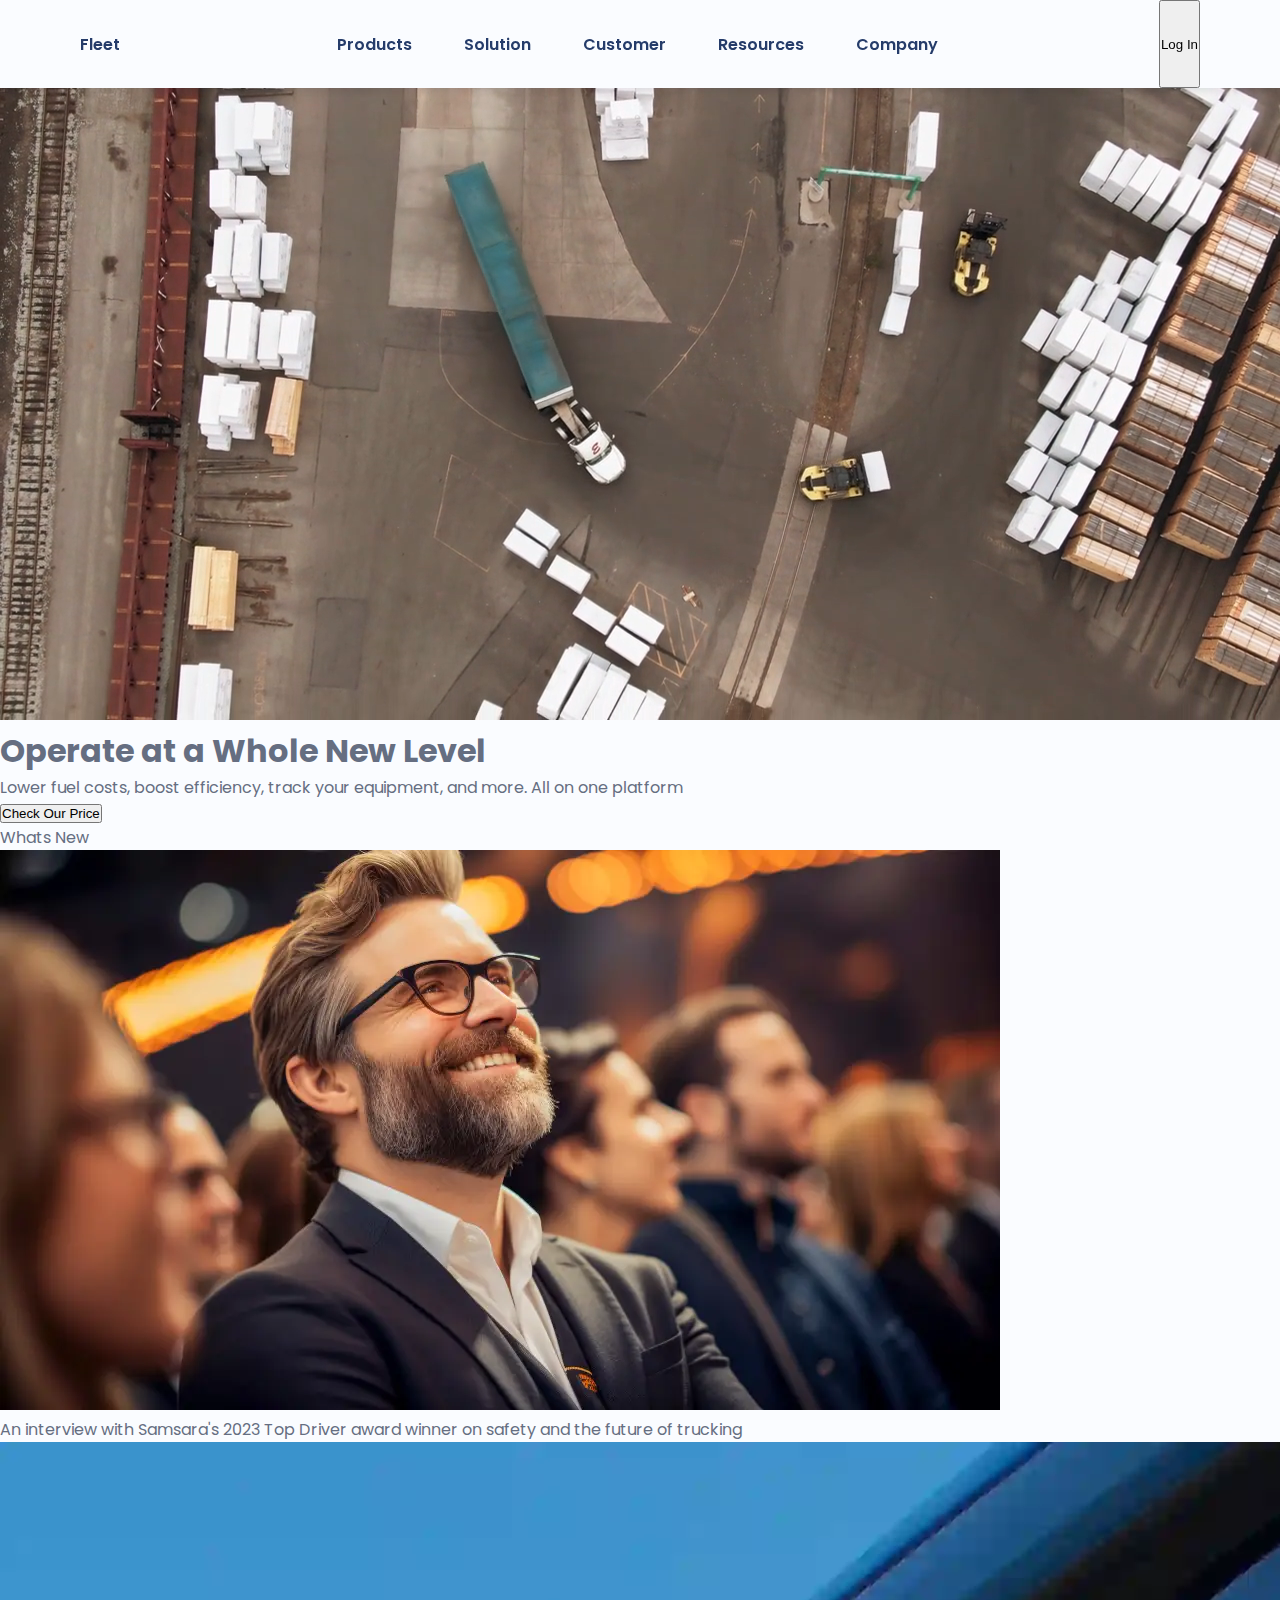
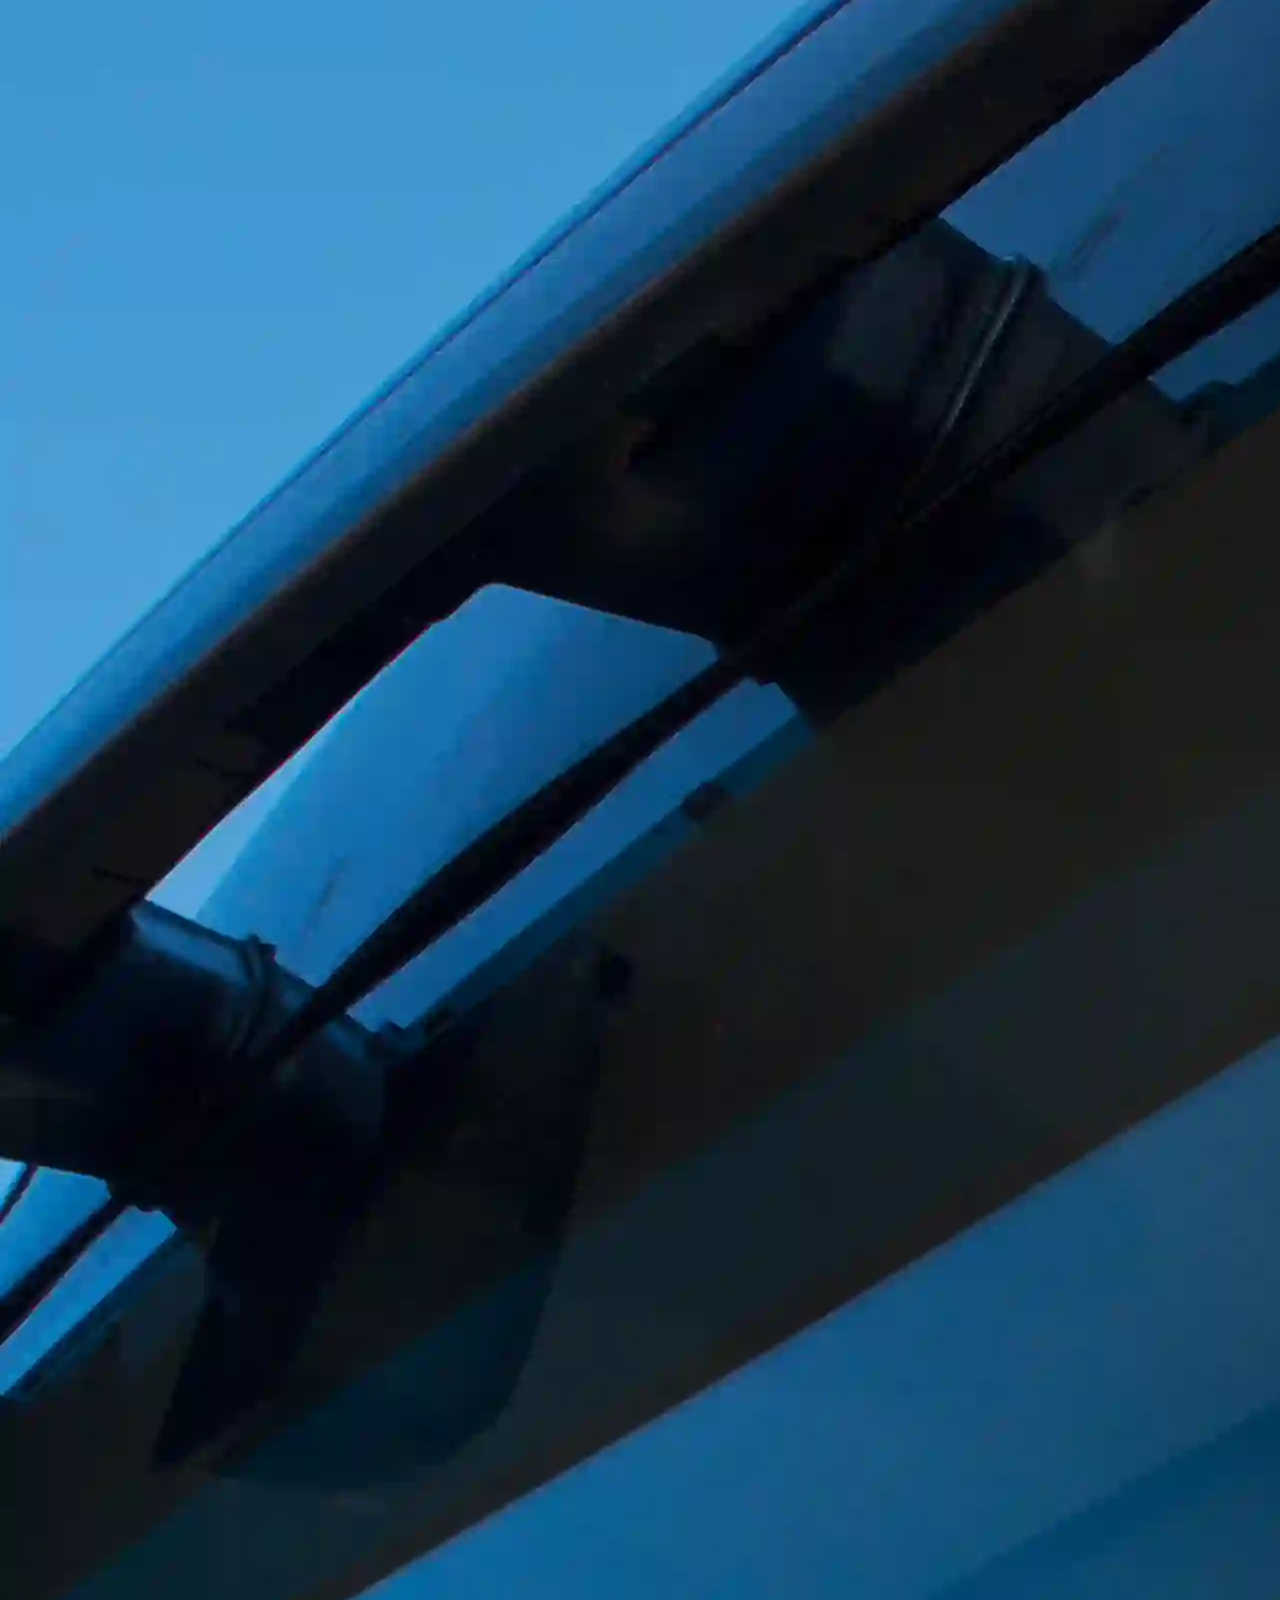
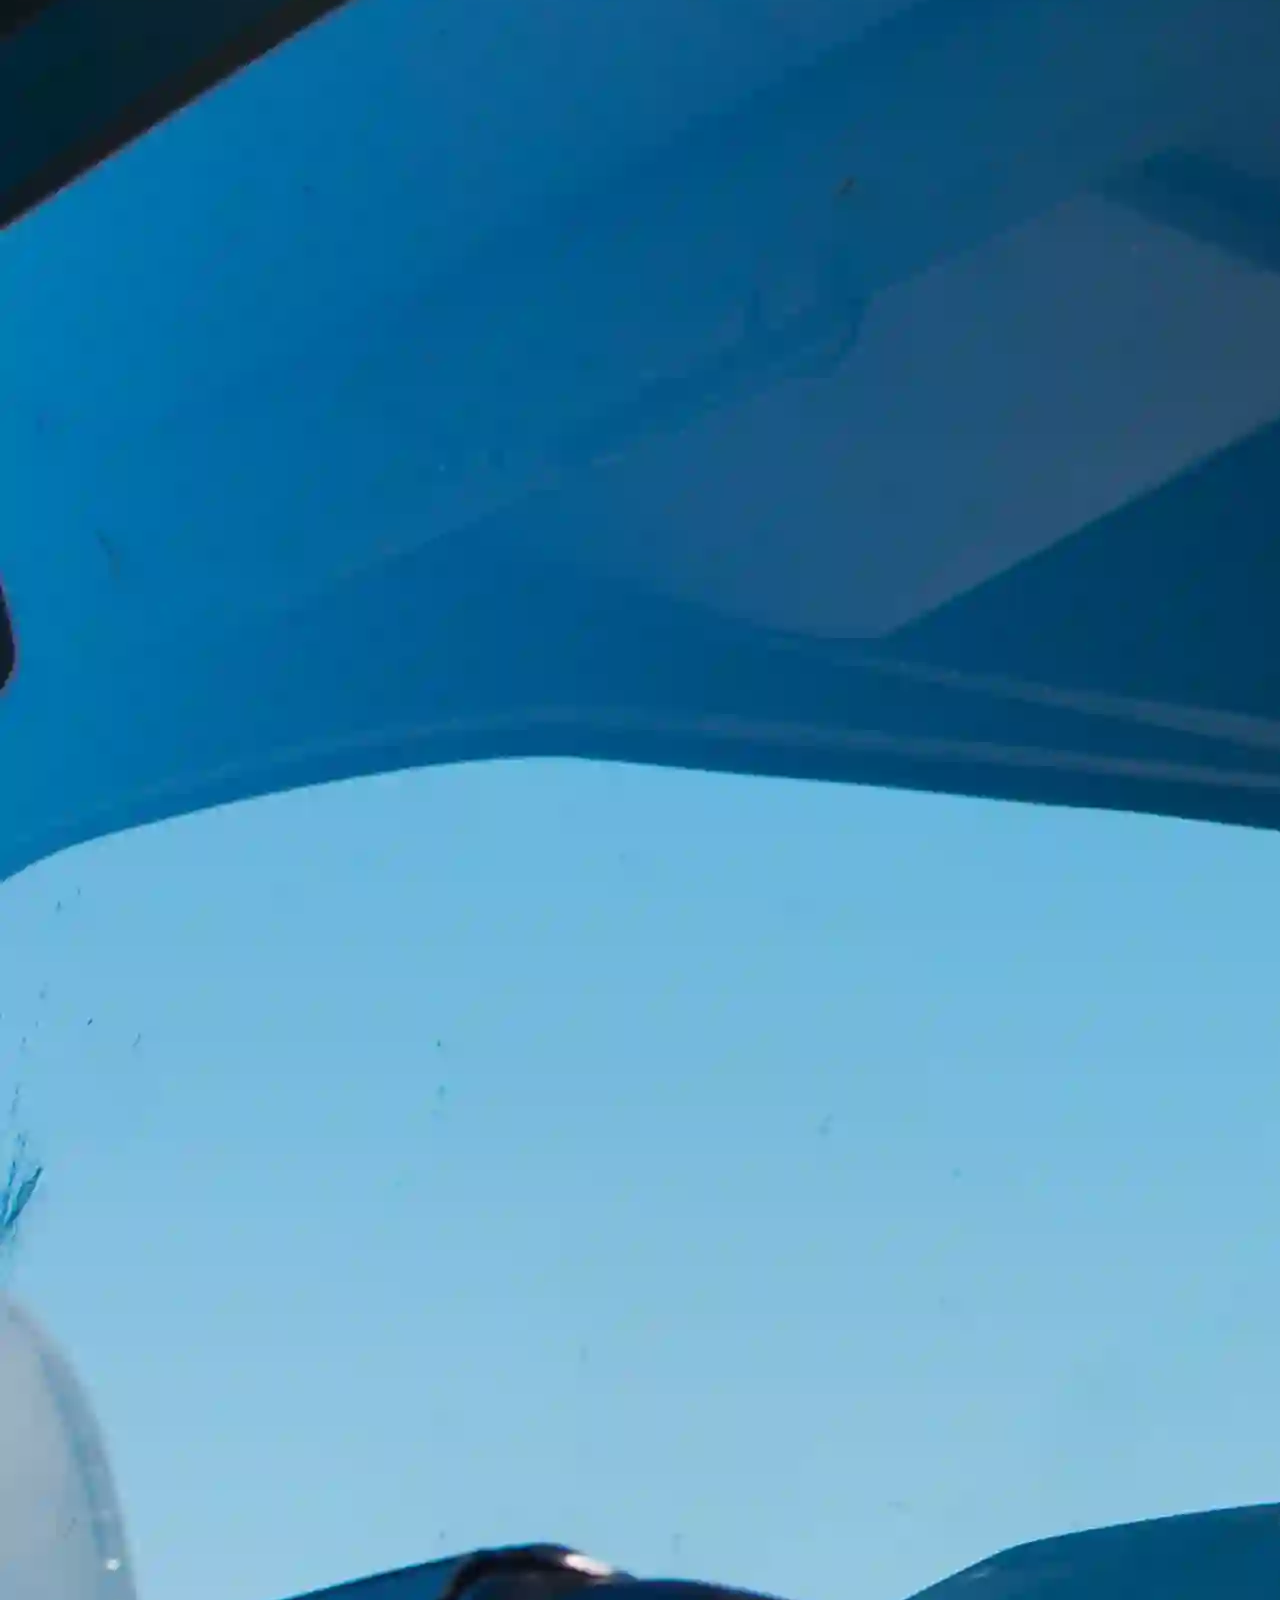
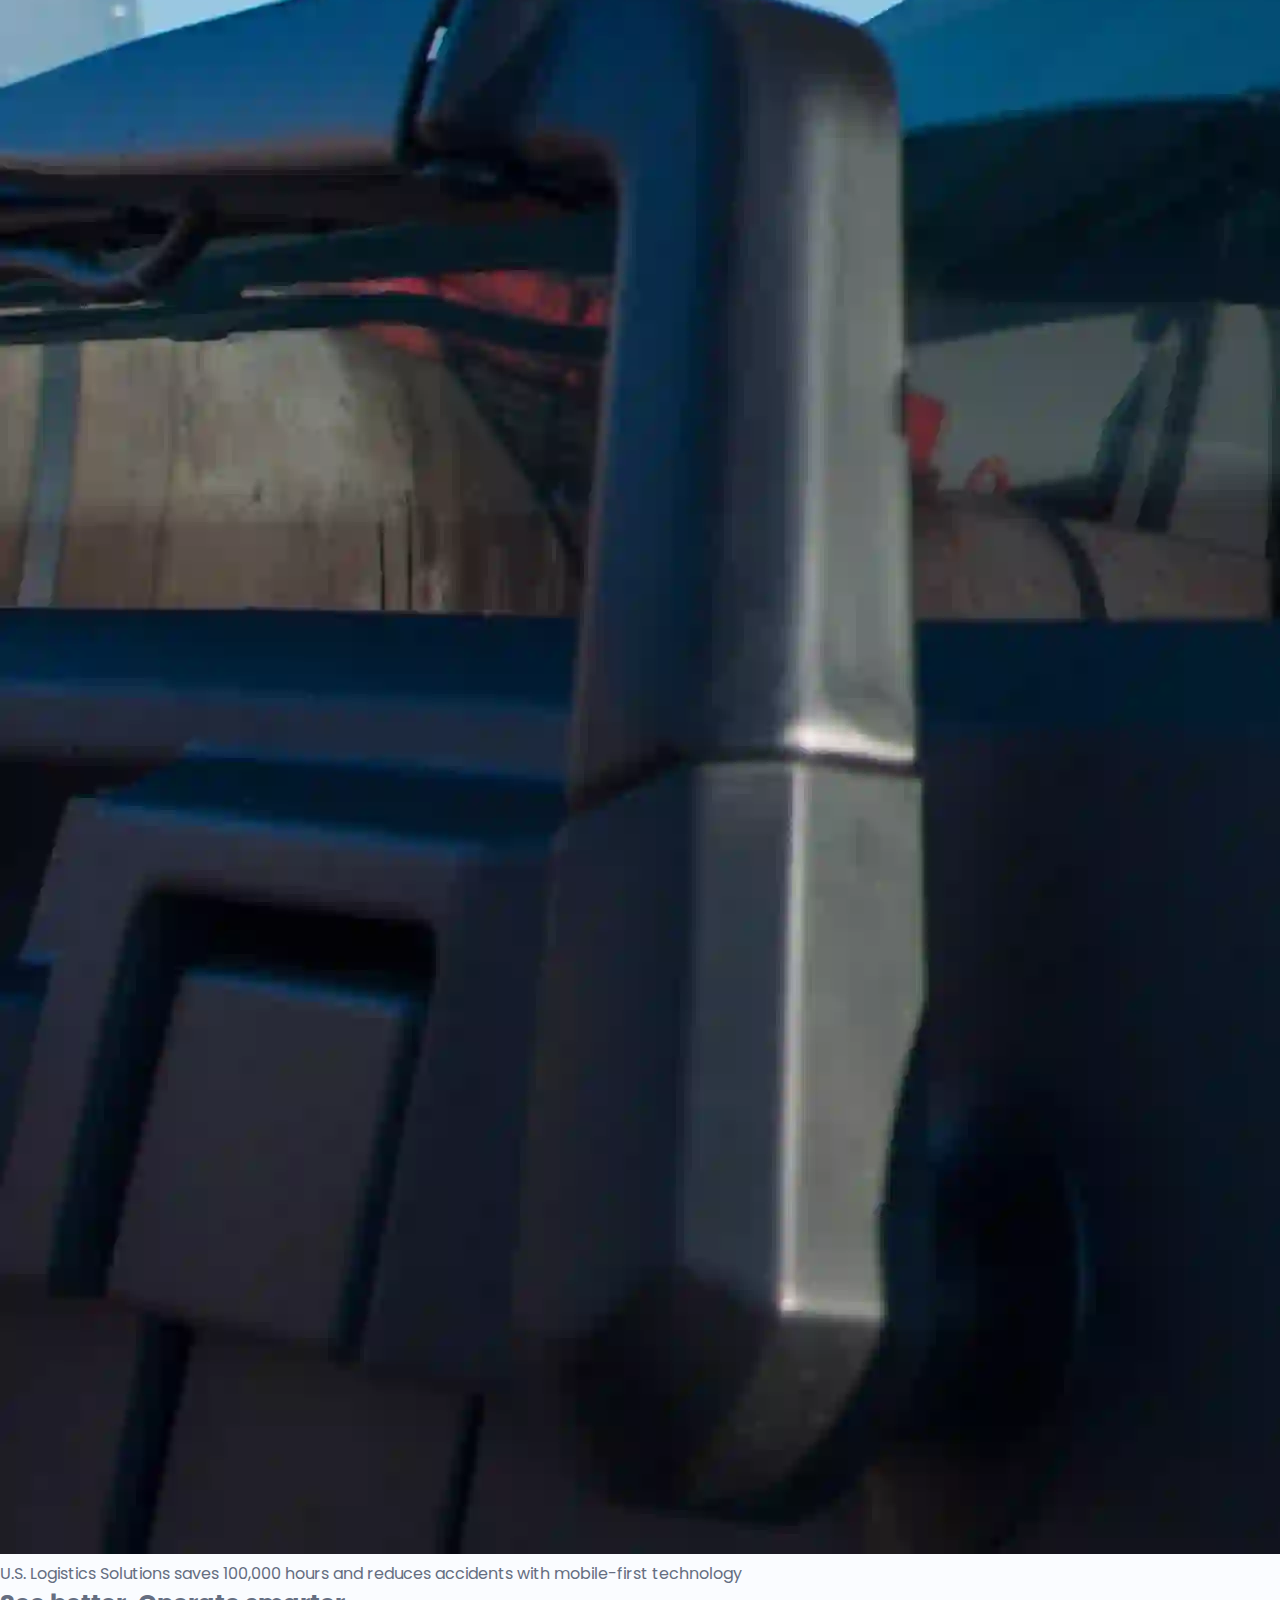
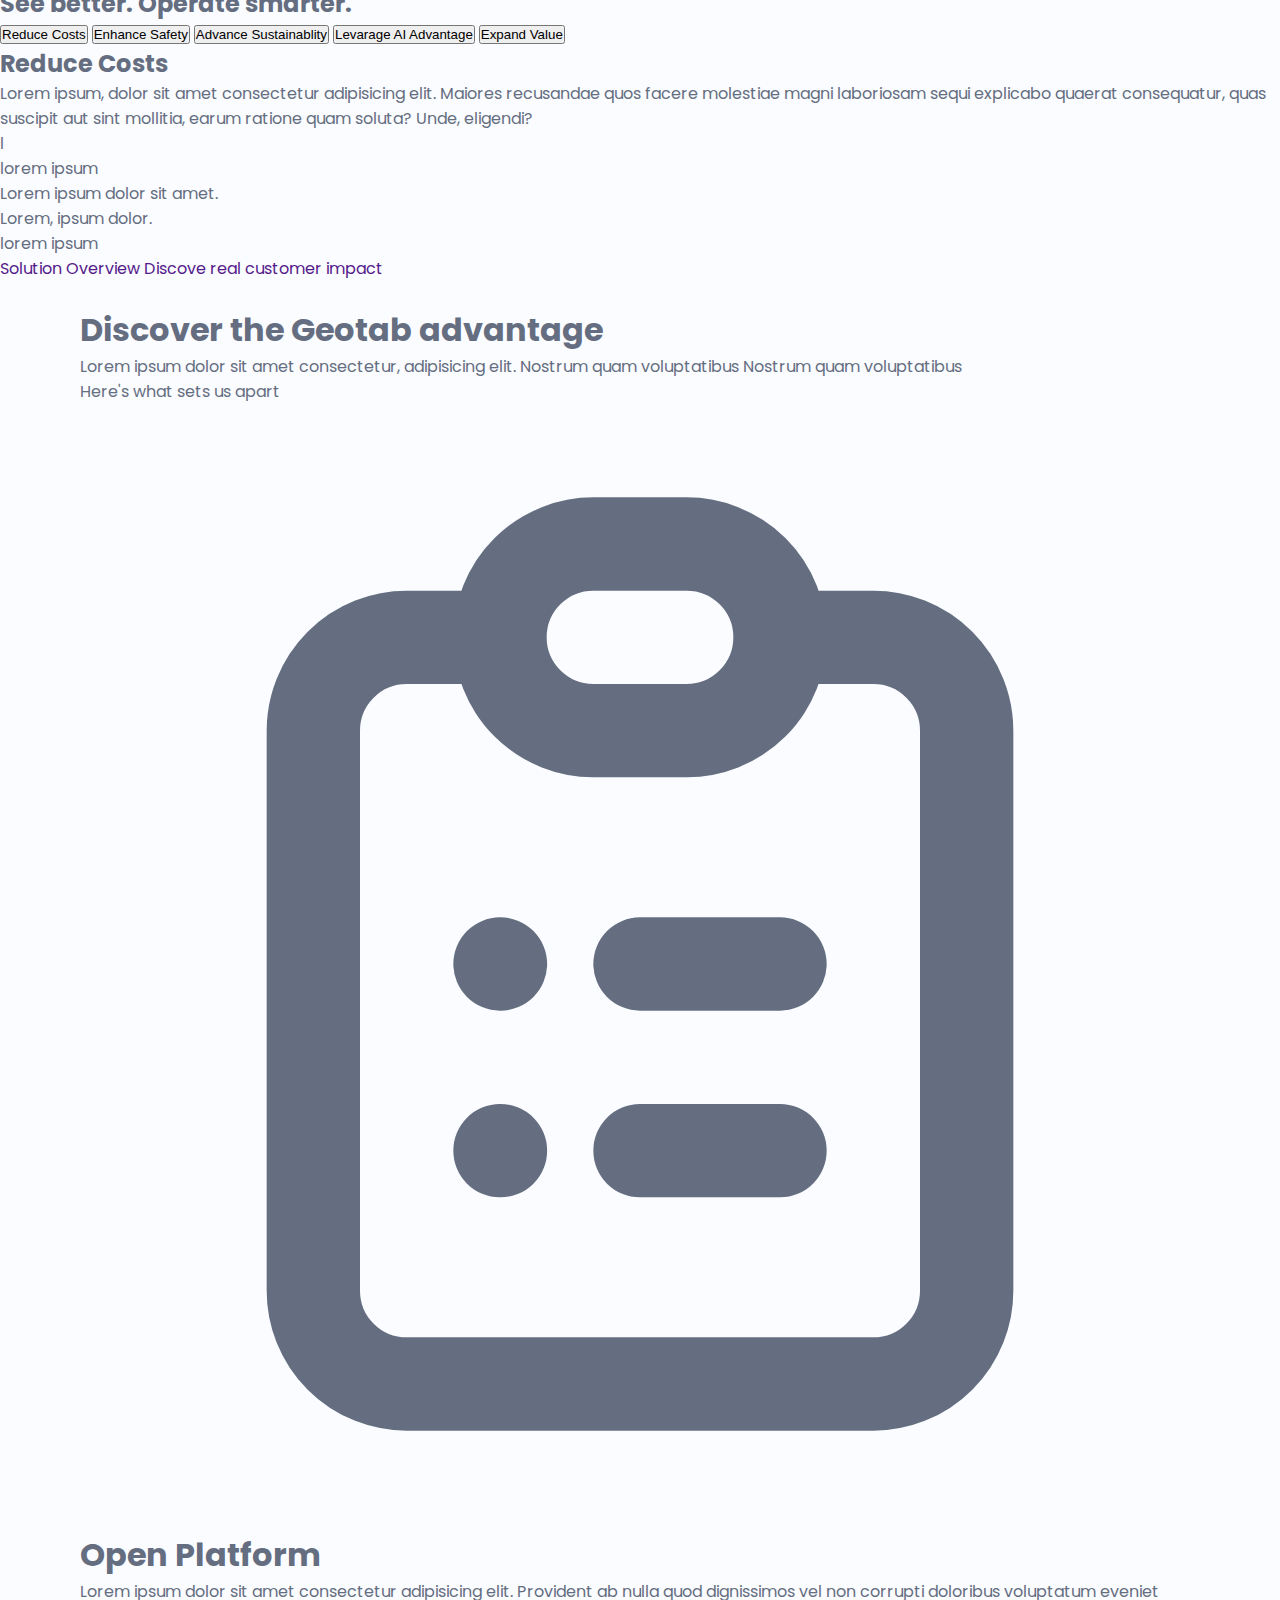
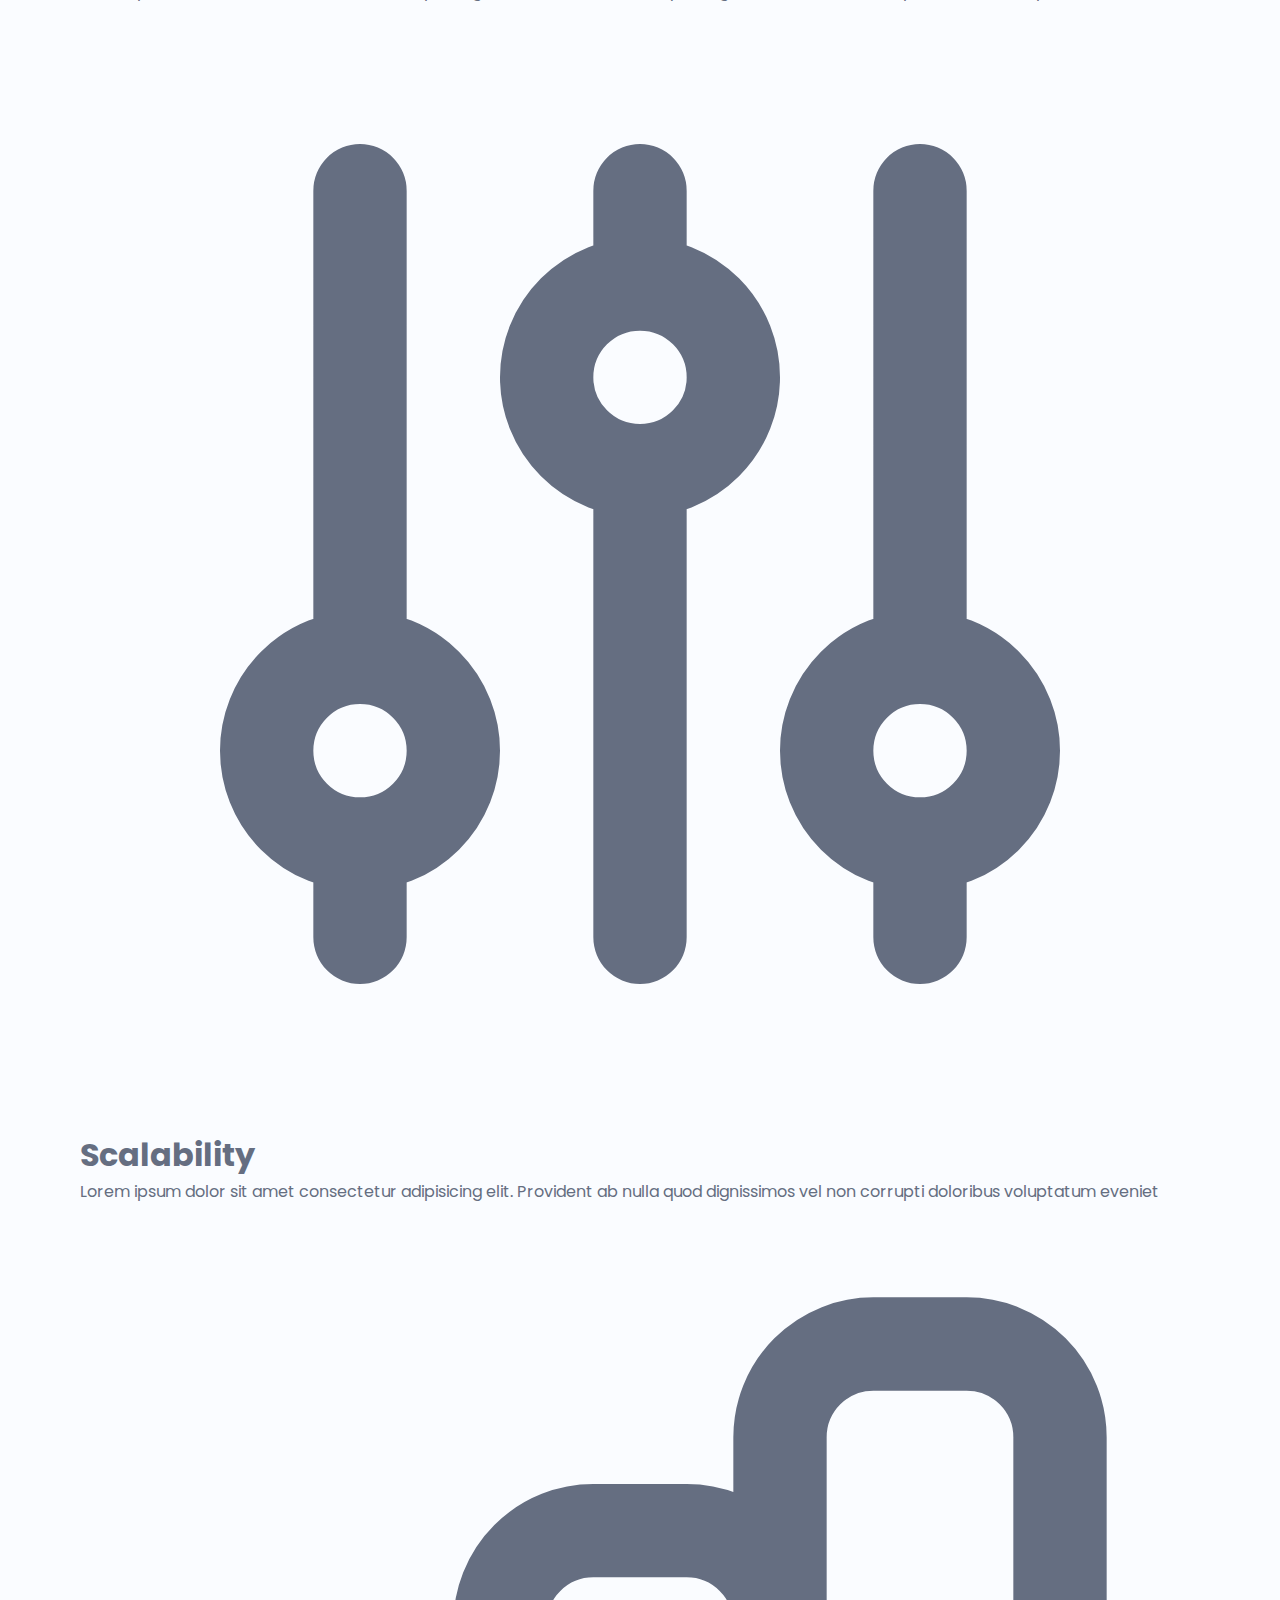
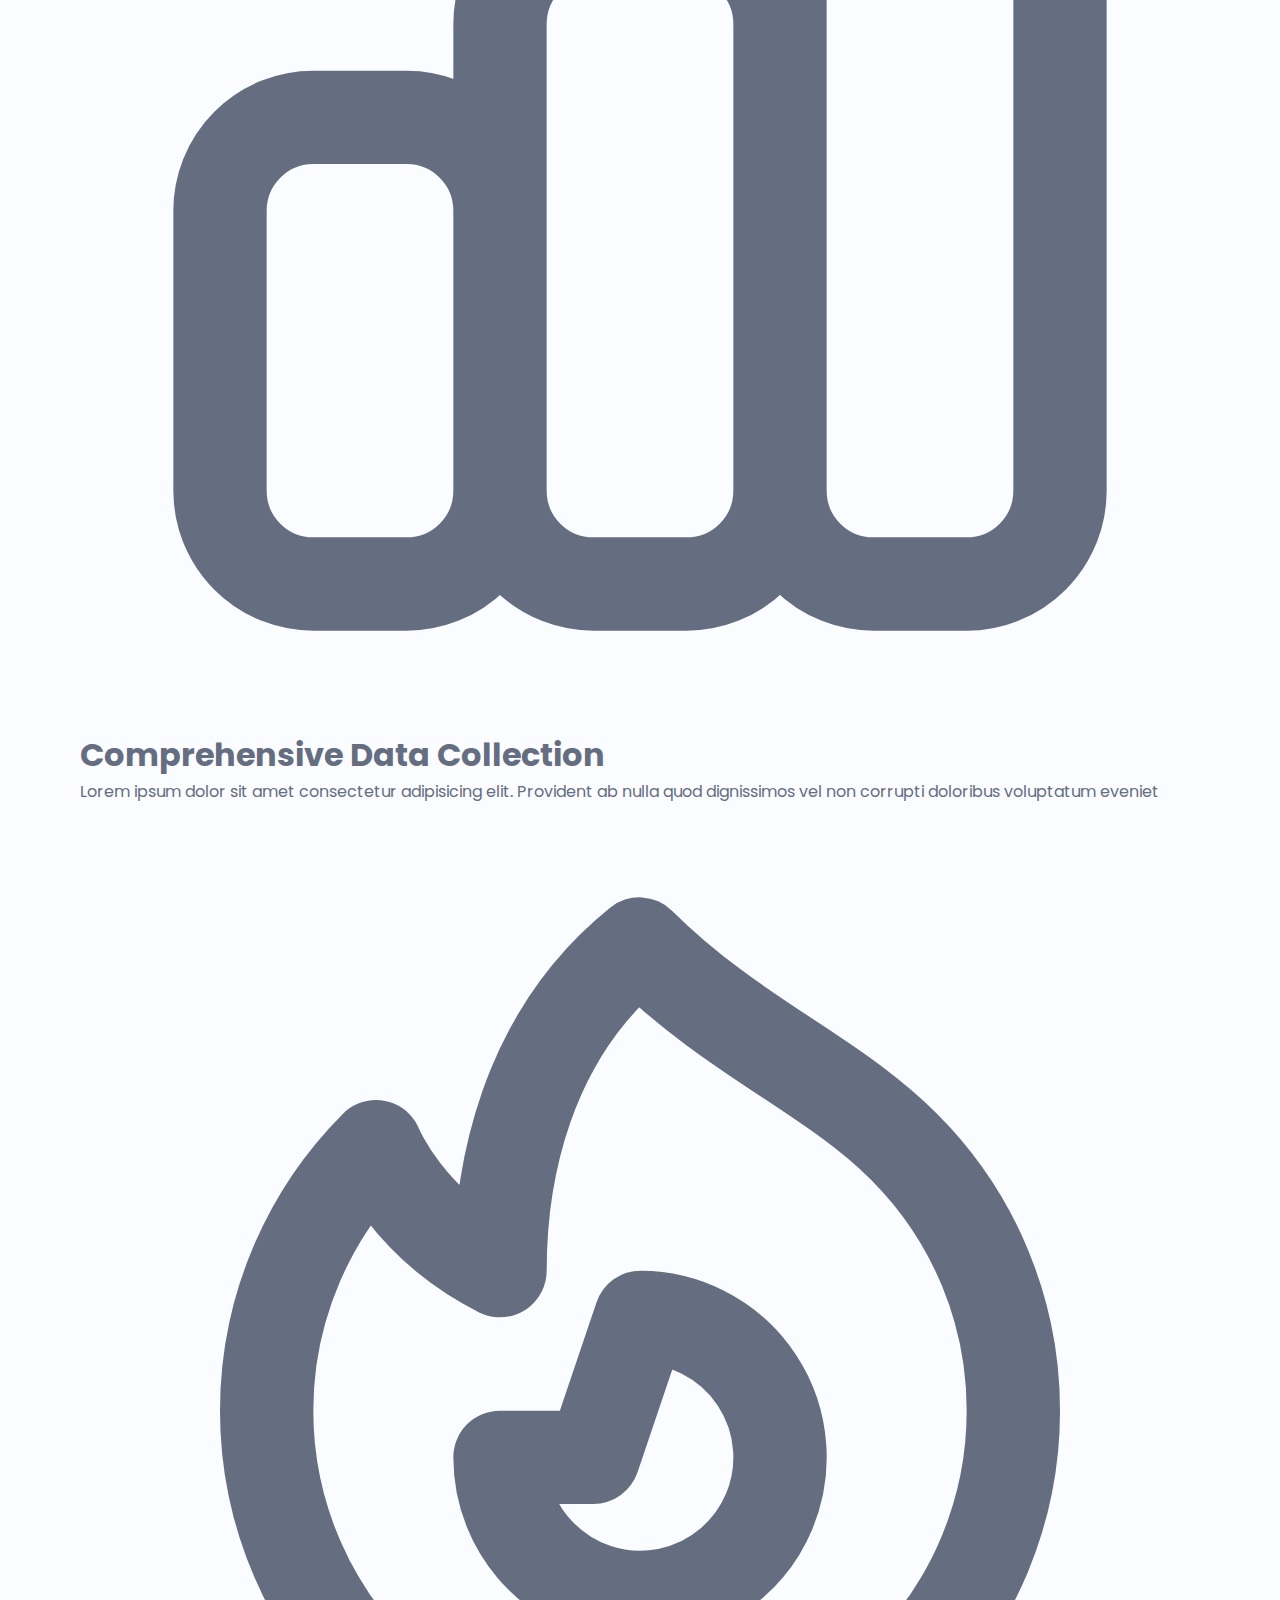
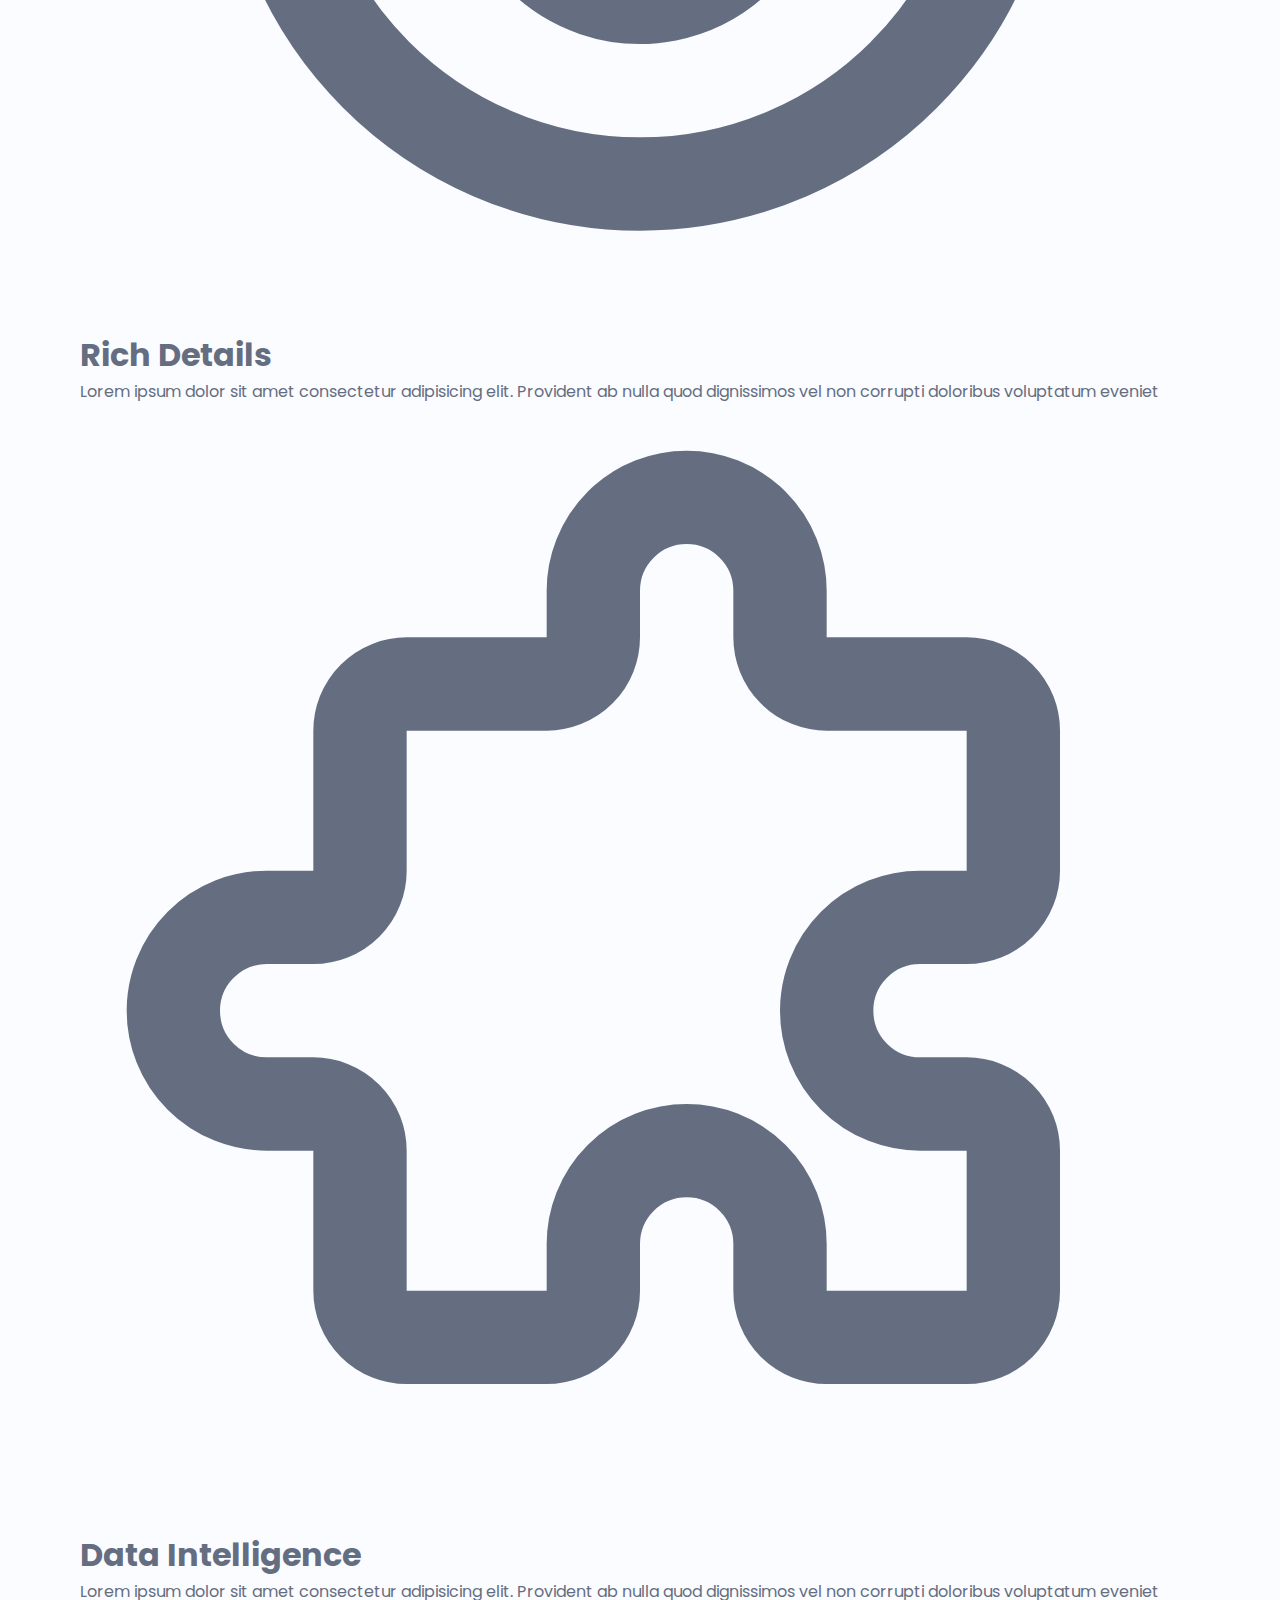
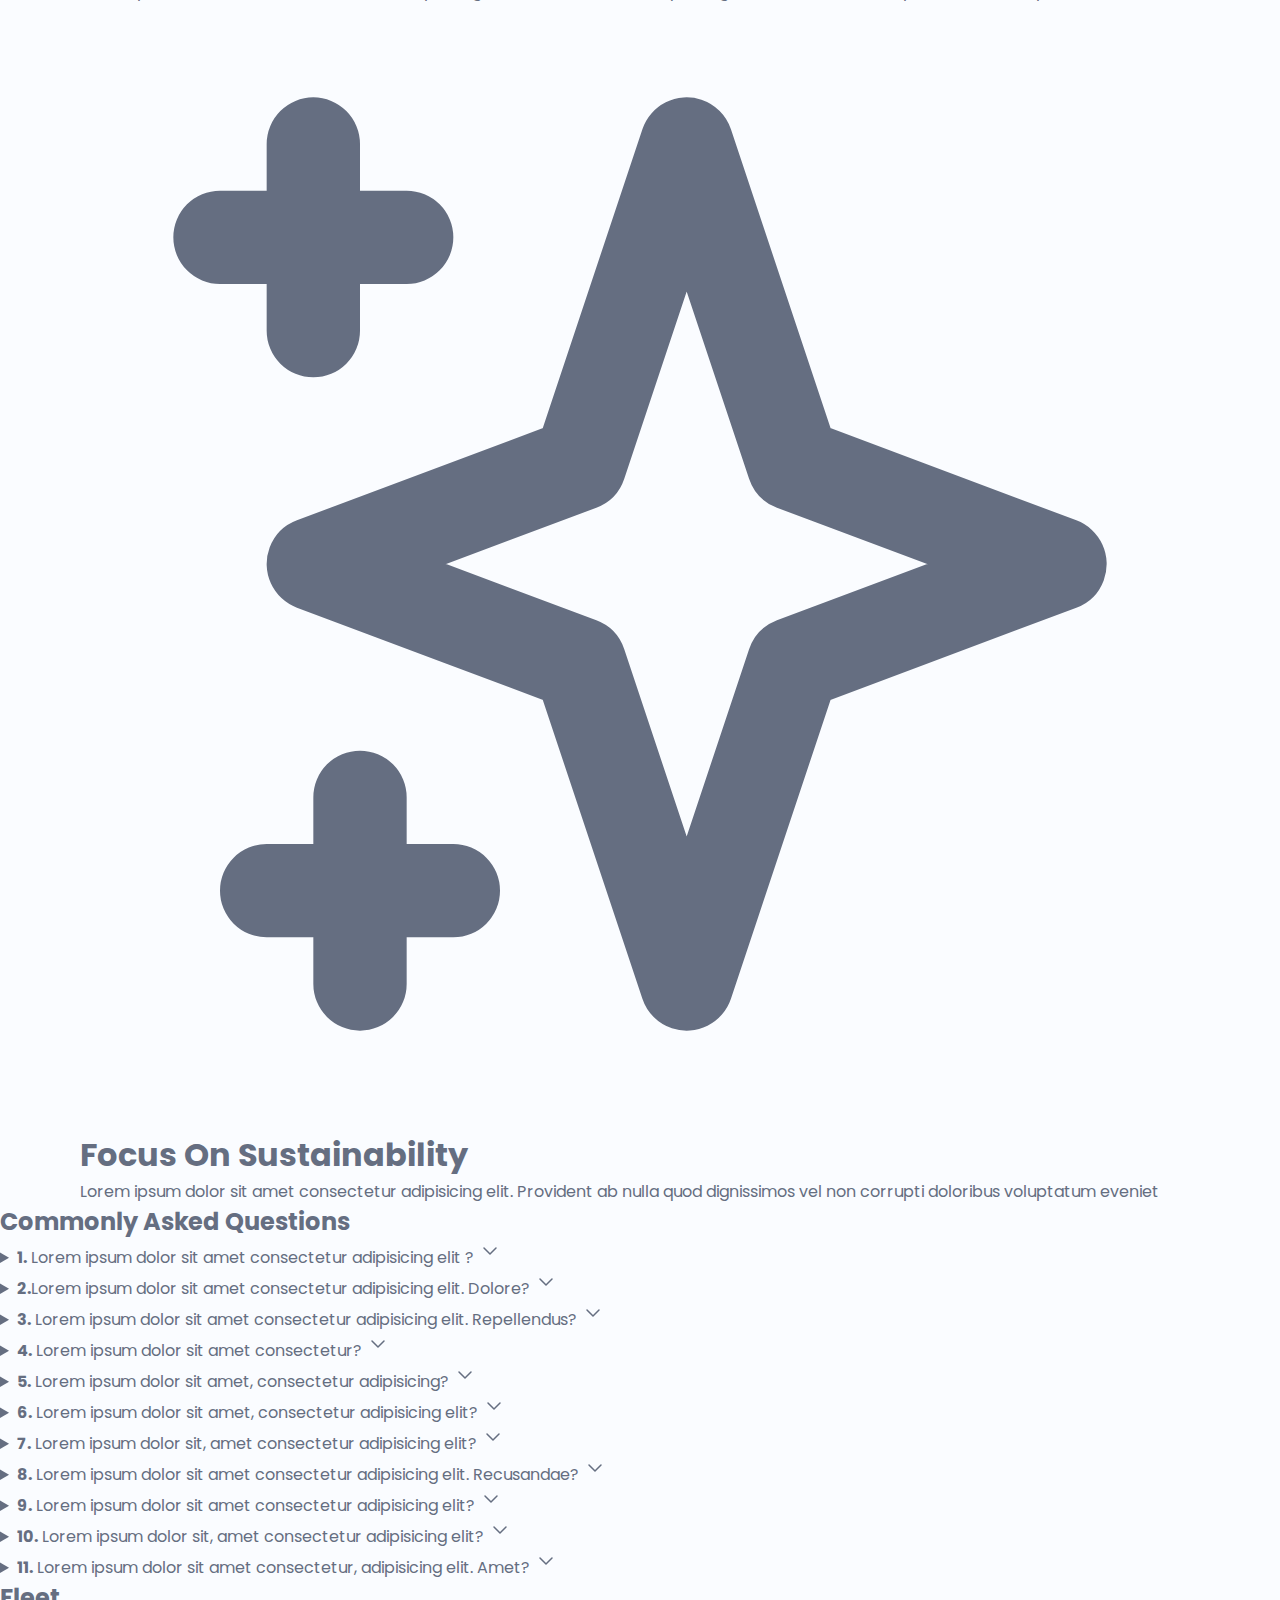
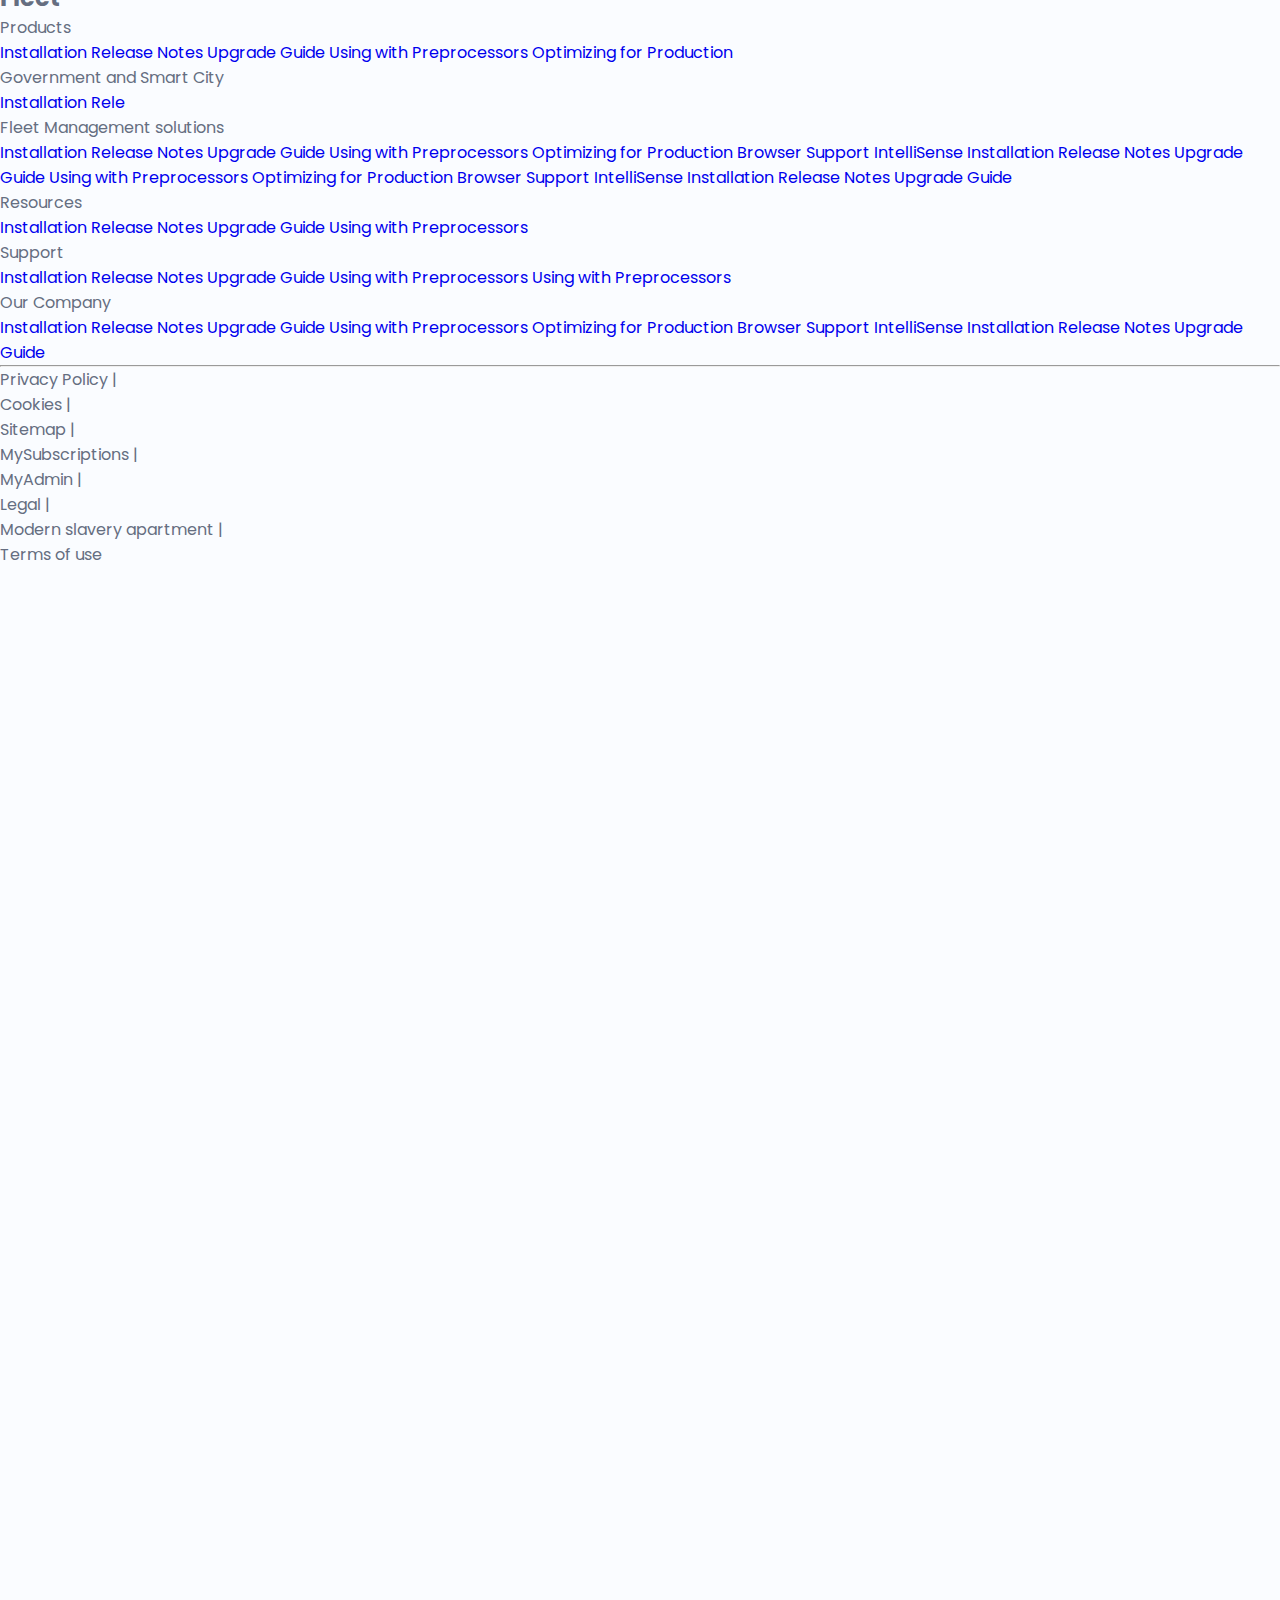
==== index.html @ d1e778f2 "aakarsh" ====
<!DOCTYPE html>
<html lang="en">

<head>
    <meta charset="UTF-8">
    <meta name="viewport" content="width=device-width, initial-scale=1.0">
    <link href="https://cdn.jsdelivr.net/npm/remixicon@2.5.0/fonts/remixicon.css" rel="stylesheet">
    <link rel="stylesheet" href="assets/css/styles.css">
    <title>Navbar</title>
    <script src="https://cdn.tailwindcss.com"></script>
    <link rel="stylesheet" href="https://cdnjs.cloudflare.com/ajax/libs/font-awesome/6.5.1/css/all.min.css"
        integrity="sha512-DTOQO9RWCH3ppGqcWaEA1BIZOC6xxalwEsw9c2QQeAIftl+Vegovlnee1c9QX4TctnWMn13TZye+giMm8e2LwA=="
        crossorigin="anonymous" referrerpolicy="no-referrer" />
</head>

<body>
    <!--=============== HEADER ===============-->
    <header class="header">
        <nav class="nav container">
            <div class="nav__data">
                <a href="#" class="nav__logo text-3xl">
                    Fleet
                </a>

                <div class="nav__toggle right-[30px] md:right-0" id="nav-toggle">
                    <i class="ri-menu-line nav__toggle-menu"></i>
                    <i class="ri-close-line nav__toggle-close"></i>
                </div>
            </div>

            <!--=============== NAV MENU ===============-->
            <div class="nav__menu" id="nav-menu">
                <ul class="nav__list">
                    <li class="dropdown__item">
                        <div class="nav__link dropdown__button">
                            Products <i class="ri-arrow-down-s-line dropdown__arrow"></i>
                        </div>

                        <div class="dropdown__container">
                            <div class="dropdown__content">
                                <div class="dropdown__group">
                                    <span class="dropdown__title text-gray-500 text-lg">Products</span>

                                    <ul class="dropdown__list">
                                        <li class="flex-col">
                                            <a href="#" class="dropdown__link text-xl"><i
                                                    class="fa-solid fa-layer-group mr-2"></i>Platform Overview</a>
                                            <p class="w-3/4 text-sm">The connected Operatio cloud</p>
                                        </li>

                                        <li class="flex-col">
                                            <a href="#" class="dropdown__link text-xl"><i
                                                    class="fa-solid fa-video mr-2"></i>Video Based Safety</a>
                                            <p class=" text-sm">Al cameras, driver coaching,</p>
                                            <p class=" text-sm"> safety reports, in-cab alerts</p>
                                        </li>
                                        <li class="flex-col">
                                            <a href="#" class="dropdown__link text-xl"><i
                                                    class="fa-solid fa-truck mr-2"></i>Vehicle Telematics</a>
                                            <p class="w-3/4 text-sm">Real-time GPS, routing, </p>
                                            <p class=" text-sm"> fuel , maintenance, electrification</p>
                                        </li>
                                    </ul>
                                </div>

                                <div class="dropdown__group">

                                    <span
                                        class="hidden lg:block dropdown__title text-gray-300 text-lg text-white">.</span>

                                    <ul class="dropdown__list">
                                        <li class="flex-col">
                                            <a href="#" class="dropdown__link text-xl"><i
                                                    class="fa-solid fa-mobile-screen-button mr-2"></i>App and Driver
                                                Workflow</a>
                                            <p class="w-3/4 text-sm"> Messaging, dispatch, documents, ELD</p>
                                        </li>
                                        <li class="flex-col">
                                            <a href="#" class="dropdown__link text-xl"><i
                                                    class="fa-solid fa-computer mr-2"></i>Equipment Monitoring</a>
                                            <p class=" text-sm">Location tracking, utilization,
                                                continuous</p>
                                            <p class=" text-sm"> diagnostics</p>
                                        </li>
                                        <li class="flex-col">
                                            <a href="#" class="dropdown__link text-xl"><i
                                                    class="fa-regular fa-eye mr-2"></i>Site Visibility</a>
                                            <p class="text-sm">Remote visibility, proactive alerting, </p>
                                            <p class="text-sm">on-the-go
                                                access</p>
                                        </li>
                                    </ul>
                                </div>

                                <div class="hidden lg:block h-full w-[1px] bg-slate-200 my-5"></div>

                                <div class="dropdown__group">

                                    <span class="dropdown__title text-gray-500 text-lg">INTEGRATIONS</span>

                                    <ul class="dropdown__list">
                                        <li class="flex-col">
                                            <a href="#" class="dropdown__link text-xl"><i
                                                    class="fa-solid fa-code mr-2"></i>Developer API</a>
                                            <p>Install turnkey integrations</p>
                                        </li>
                                        <li class="flex-col">
                                            <a href="#" class="dropdown__link text-xl"><i
                                                    class="fa-solid fa-tablet-screen-button mr-2"></i>App Market
                                                Space</a>
                                            <p>Unlock embedded telematics data</p>
                                        </li>
                                        <li class="flex-col">
                                            <a href="#" class="dropdown__link text-xl"><i
                                                    class="fa-solid fa-gears mr-2"></i>OEM Integration</a>
                                            <p>Unlock embedded telematics data</p>
                                        </li>
                                        <li class="flex-col">
                                            <a href="#" class="dropdown__link text-xl"><i
                                                    class="fa-solid fa-medal mr-2"></i>Expert Marketplace</a>
                                            <p>Find certified Samsara experts</p>
                                        </li>
                                    </ul>
                                </div>
                                <a class="mb-4 text-sky-600" href="">Explore more Product</a>
                            </div>

                        </div>
                    </li>

                    <!--=============== DROPDOWN 1 ===============-->
                    <li class="dropdown__item">
                        <div class="nav__link dropdown__button">
                            Solution <i class="ri-arrow-down-s-line dropdown__arrow"></i>
                        </div>

                        <div class="dropdown__container">
                            <div class="dropdown__content">
                                <div class="dropdown__group">
                                    <span class="dropdown__title text-gray-500 text-lg">By Business Needs</span>

                                    <ul class="dropdown__list">
                                        <li class="flex-col">
                                            <a href="#" class="dropdown__link text-xl"><i
                                                    class="fa-solid fa-magnifying-glass-dollar mr-2"></i>Efficiency</a>
                                            <p class=" text-sm">Reduce costs across your business</p>
                                        </li>

                                        <li class="flex-col">
                                            <a href="#" class="dropdown__link text-xl"><i
                                                    class="fa-solid fa-shield mr-2"></i>Safety</a>
                                            <p class=" text-sm">Ensure safety wherever you operate</p>
                                        </li>
                                        <li class="flex-col">
                                            <a href="#" class="dropdown__link text-xl"><i
                                                    class="fa-solid fa-seedling mr-2"></i>Sustainability</a>
                                            <p class=" text-sm">Prepare for transition to renewables</p>
                                        </li>
                                    </ul>
                                </div>

                                <div class="dropdown__group">

                                    <span
                                        class="hidden lg:block dropdown__title text-gray-300 text-lg text-white">.</span>

                                    <ul class="dropdown__list">
                                        <li class="flex-col">
                                            <a href="#" class="dropdown__link text-xl"><i
                                                    class="fa-solid fa-clipboard-list mr-2"></i>Compliance</a>
                                            <p class=" text-sm">Automate regulatory compliance</p>
                                        </li>
                                        <li class="flex-col">
                                            <a href="#" class="dropdown__link text-xl"><i
                                                    class="fa-solid fa-triangle-exclamation mr-2"></i>Security</a>
                                            <p class=" text-sm">Identify and eliminate risks</p>
                                        </li>
                                        <li class="flex-col">
                                            <a href="#" class="dropdown__link text-xl"><i
                                                    class="fa-regular fa-face-grin-stars mr-2"></i>Customer
                                                Experience</a>
                                            <p class=" text-sm">Build customer loyalty and retention</p>
                                        </li>
                                    </ul>
                                </div>

                                <div class="hidden lg:block h-full w-[1px] bg-slate-200 my-5"></div>

                                <div class="dropdown__group">

                                    <span class="dropdown__title text-gray-500 text-lg">BY INDUSTRY</span>

                                    <ul class="dropdown__list">
                                        <li>
                                            <a href="#" class="dropdown__link text-xl"><i
                                                    class="fa-solid fa-truck-front mr-2"></i>Transportation &
                                                Logistics</a>
                                        </li>
                                        <li>
                                            <a href="#" class="dropdown__link text-xl"><i
                                                    class="fa-solid fa-utensils mr-2"></i>Food & Beverage</a>
                                        </li>
                                        <li>
                                            <a href="#" class="dropdown__link text-xl"><i
                                                    class="fa-solid fa-truck-ramp-box mr-2"></i>Field Services</a>
                                        </li>
                                        <li>
                                            <a href="#" class="dropdown__link text-xl"><i
                                                    class="fa-solid fa-person-digging mr-2"></i>Construction</a>
                                        </li>
                                        <li>
                                            <a href="#" class="dropdown__link text-xl"><i
                                                    class="fa-regular fa-flag mr-2"></i>Government</a>
                                        </li>
                                        <li>
                                            <a href="#" class="dropdown__link text-xl"><i
                                                    class="fa-solid fa-bus mr-2"></i>K-12 Schools</a>
                                        </li>
                                        <li>
                                            <a href="#" class="dropdown__link text-xl"><i
                                                    class="fa-solid fa-user-graduate mr-2"></i>Higher Education</a>
                                        </li>
                                        <li>
                                            <a href="#" class="dropdown__link text-xl"><i
                                                    class="fa-solid fa-train-tram mr-2"></i>Passenger Transit</a>
                                        </li>
                                        <li>
                                            <a href="#" class="dropdown__link text-xl"><i
                                                    class="fa-solid fa-bolt mr-2"></i>Utilities</a>
                                        </li>
                                    </ul>
                                </div>
                            </div>

                        </div>
                    </li>

                    <!--=============== DROPDOWN 2 ===============-->
                    <li class="dropdown__item">
                        <div class="nav__link dropdown__button">
                            Customer <i class="ri-arrow-down-s-line dropdown__arrow"></i>
                        </div>

                        <div class="dropdown__container ">
                            <div class="dropdown__content">
                                <div class="dropdown__group">
                                    <span class="dropdown__title text-gray-500 text-lg">Customer Success</span>

                                    <ul class="dropdown__list">
                                        <li>
                                            <a href="#" class="dropdown__link text-xl">Overview</a>
                                        </li>
                                        <li>
                                            <a href="#" class="dropdown__link text-xl">Customer Stories</a>
                                        </li>
                                        <li>
                                            <a href="#" class="dropdown__link text-xl">Customer & Training</a>
                                        </li>
                                    </ul>
                                </div>

                                <div class="dropdown__group">
                                    <span class="dropdown__title text-gray-500 text-lg">Customer Support</span>

                                    <ul class="dropdown__list">
                                        <li>
                                            <a href="#" class="dropdown__link text-xl">Help Center</a>
                                        </li>
                                        <li>
                                            <a href="#" class="dropdown__link text-xl">Developer Portal</a>
                                        </li>
                                        <li>
                                            <a href="#" class="dropdown__link text-xl">Customer Tips</a>
                                        </li>
                                    </ul>
                                </div>

                                <div class="dropdown__group w-[15rem]">

                                    <span class="dropdown__title">Case Study highlights</span>

                                    <div>
                                        <img class="w-60 h-36" src="./assets/images/navcus1.webp" alt="">
                                        <p class="mt-1 font-semibold">DHL</p>
                                        <p class="text-sm mb-3">Lorem, ipsum dolor sit amet consectetur adipisicing
                                            elit. Perspiciatis, temporibus.lorem10</p>
                                        <a class="text-xs text-sky-600" href="">Read more<i
                                                class="fa-solid fa-arrow-right ml-2"></i></a>
                                    </div>
                                </div>
                                <div class="dropdown__group w-[15rem]">

                                    <span class="dropdown__title">Case Study highlights</span>

                                    <div>
                                        <img class="w-60 h-36" src="./assets/images/navcus2.webp" alt="">
                                        <p class="mt-1 font-semibold">Nutrien Solution</p>
                                        <p class="text-sm mb-3">Lorem, ipsum dolor sit amet consectetur adipisicing
                                            elit. Perspiciatis, temporibus.lorem10</p>
                                        <a class="text-xs text-sky-600" href="">Read more<i
                                                class="fa-solid fa-arrow-right ml-2"></i></a>
                                    </div>
                                </div>
                            </div>
                        </div>
                    </li>

                    <li class="dropdown__item">
                        <div class="nav__link dropdown__button">
                            Resources <i class="ri-arrow-down-s-line dropdown__arrow"></i>
                        </div>

                        <div class="dropdown__container ">
                            <div class="dropdown__content">
                                <div class="dropdown__group">
                                    <span class="dropdown__title text-gray-500 text-lg">Resources</span>

                                    <ul class="dropdown__list">
                                        <li>
                                            <a href="#" class="dropdown__link text-xl">Blog</a>
                                        </li>
                                        <li>
                                            <a href="#" class="dropdown__link text-xl">Webinar</a>
                                        </li>
                                        <li>
                                            <a href="#" class="dropdown__link text-xl">Video Library</a>
                                        </li>
                                        <li>
                                            <a href="#" class="dropdown__link text-xl">Product Tour</a>
                                        </li>
                                        <li>
                                            <a href="#" class="dropdown__link text-xl">Fleet Safety Guide</a>
                                        </li>
                                        <li>
                                            <a href="#" class="dropdown__link text-xl">Business</a>
                                        </li>
                                        <li>
                                            <a href="#" class="dropdown__link text-xl">Guide</a>
                                        </li>
                                    </ul>
                                </div>

                                <div class="dropdown__group w-[16rem]">

                                    <span class="dropdown__title">Report</span>

                                    <div>
                                        <img class="w-60 h-36" src="./assets/images/navre1.webp" alt="">
                                        <p class="mt-1 font-semibold">State of Connected Operation</p>
                                        <p class="text-sm mb-3">Lorem, ipsum dolor sit amet consectetur adipisicing
                                            elit. Perspiciatis, temporibus.lorem10</p>
                                        <a class="text-xs text-sky-600" href="">Read more<i
                                                class="fa-solid fa-arrow-right ml-2"></i></a>
                                    </div>
                                </div>

                                <div class="dropdown__group w-[15rem]">

                                    <span class="dropdown__title">Optimization</span>

                                    <div>
                                        <img class="w-60 h-36" src="./assets/images/navre2.webp" alt="">
                                        <p class="mt-1 font-semibold">Make More Possible</p>
                                        <p class="text-sm mb-3">Lorem, ipsum dolor sit amet consectetur adipisicing
                                            elit. Perspiciatis, temporibus.lorem10</p>
                                        <a class="text-xs text-sky-600" href="">Read more<i
                                                class="fa-solid fa-arrow-right ml-2"></i></a>
                                    </div>
                                </div>
                                <div class="dropdown__group w-[15rem]">

                                    <span class="dropdown__title">Innovation</span>

                                    <div>
                                        <img class="w-60 h-36" src="./assets/images/navre3.webp" alt="">
                                        <p class="mt-1 font-semibold">Build Your Ev Fleet</p>
                                        <p class="text-sm mb-3">Lorem, ipsum dolor sit amet consectetur adipisicing
                                            elit. Perspiciatis, temporibus.lorem10</p>
                                        <a class="text-xs text-sky-600" href="">Read more<i
                                                class="fa-solid fa-arrow-right ml-2"></i></a>
                                    </div>
                                </div>
                            </div>
                        </div>
                    </li>

                    <!--=============== DROPDOWN 3 ===============-->
                    <li class="dropdown__item">
                        <div class="nav__link dropdown__button">
                            Company <i class="ri-arrow-down-s-line dropdown__arrow"></i>
                        </div>

                        <div class="dropdown__container ">
                            <div class="dropdown__content">
                                <div class="dropdown__group">
                                    <span class="dropdown__title text-gray-500 text-lg">Resources</span>

                                    <ul class="dropdown__list">
                                        <li>
                                            <a href="#" class="dropdown__link text-xl">Blog</a>
                                        </li>
                                        <li>
                                            <a href="#" class="dropdown__link text-xl">Webinar</a>
                                        </li>
                                        <li>
                                            <a href="#" class="dropdown__link text-xl">Video Library</a>
                                        </li>
                                        <li>
                                            <a href="#" class="dropdown__link text-xl">Product Tour</a>
                                        </li>
                                        <li>
                                            <a href="#" class="dropdown__link text-xl">Fleet Safety Guide</a>
                                        </li>
                                        <li>
                                            <a href="#" class="dropdown__link text-xl">Business</a>
                                        </li>
                                        <li>
                                            <a href="#" class="dropdown__link text-xl">Guide</a>
                                        </li>
                                    </ul>
                                </div>

                                <div class="dropdown__group w-[15rem]">
                                    <span class="dropdown__title">Report</span>
                                    <div>
                                        <img class="w-60 h-36" src="./assets/images/navcom1.webp" alt="">
                                        <p class="mt-1 font-semibold mb-3">Apply For 2024 Connected operation Award</p>
                                        <a class="text-xs text-sky-600" href="">Read more<i
                                                class="fa-solid fa-arrow-right ml-2"></i></a>
                                    </div>
                                </div>

                                <div class="dropdown__group w-[15rem]">

                                    <span class="dropdown__title">Optimization</span>

                                    <div>
                                        <img class="w-60 h-36" src="./assets/images/navre1.webp" alt="">
                                        <p class="mt-1 font-semibold mb-3">State Of Connected Operation</p>
                                        <a class="text-xs text-sky-600" href="">Read more<i
                                                class="fa-solid fa-arrow-right ml-2"></i></a>
                                    </div>
                                </div>
                                <div class="dropdown__group w-[15rem]">

                                    <span class="dropdown__title">Innovation</span>

                                    <div>
                                        <img class="w-60 h-36" src="./assets/images/navcom2.webp" alt="">
                                        <p class="mt-1 font-semibold mb-3">2023 Lorem ipsum dolor sit.lorem porem</p>
                                        <a class="text-xs text-sky-600" href="">Read more<i
                                                class="fa-solid fa-arrow-right ml-2"></i></a>
                                    </div>
                                </div>
                            </div>
                        </div>
                    </li>
                </ul>
            </div>
            <button class="bg-sky-700 my-6 text-white rounded-md px-4 hidden lg:block">Log In</button>
        </nav>
    </header>


    <!---------- banner starts from here ----------->
    <div class=" relative overflow-hidden min-w-full lg:h-[65vh] bg-cover">
        <video class="lg:min-w-full lg:min-h-full brightness-50" src="./assets/video/fleetbanner.mp4" loop muted autoplay>
        </video>
        <div class="absolute top-16 md:top-1/2 inset-x-0 z-10 mx-[10vw]">
            <h1 class=" text-white md:text-4xl lg:text-6xl font-semibold text-center mb-3">Operate at a Whole New Level
            </h1>
            <p class="text-white lg:text-lg text-center mb-5">Lower fuel costs, boost efficiency, track your equipment,
                and
                more. All on one platform</p>
            <div class="flex justify-center">
                <button class="font-semibold bg-sky-400 px-5 py-2 text-white rounded-md">Check Our Price</button>
            </div>
        </div>
    </div>
    </div>

    <div class="bg-[#F0F6FE] lg:flex justify-center items-center gap-5 py-5">
        <div class=" mx-[2vw] lg:mx-0 font-semibold">Whats New</div>
        <div class="hidden lg:block h-32 w-[1px] bg-slate-200"></div>
        <div class="flex gap-2 lg:w-[25rem] cursor-pointer mx-[2vw] lg:mx-0">
            <img class="w-32 h-20" src="./assets/images/strip1.webp" alt="">
            <p class="font-medium underline underline-offset-2">An interview with Samsara's 2023 Top Driver award winner
                on safety and the future of trucking</p>
        </div>
        <div class="hidden lg:block h-32 w-[1px] bg-slate-200"></div>
        <div class="hidden lg:block lg:flex gap-2 w-[30rem] cursor-pointer">
            <img class="w-32 h-20" src="./assets/images/strip2.webp" alt="">
            <p class="font-medium underline underline-offset-2">U.S. Logistics Solutions saves 100,000 hours and reduces
                accidents with mobile-first technology</p>
        </div>
    </div>
    <!---------- banner ends from here ----------->


    <section class="max-w-7xl mx-auto mt-16 lg:mt-28 relative">
        <h2 class="text-2xl md:text-4xl lg:text-5xl font-semibold text-center mb-10">See better. Operate smarter.</h2>
        <div class="flex justify-center md:flex-row flex-col">
            <button class="bt1 md:w-1/4 bg-slate-100 hover:bg-white transition-color duration-300 border-0"
                onclick="toggleVisibility('show1')">
                <div class="flex ml-3 md:ml-0 md:justify-center">
                    <div class="flex md:flex-col py-5 items-center">
                        <p class="font-semibold text-sky-800 text-xl">Reduce Costs</p>
                    </div>
                </div>
            </button>

            <button class="bt2 md:w-1/4 bg-slate-100 hover:bg-white transition-color duration-300 border-0"
                onclick="toggleVisibility('show2')">
                <div class="flex ml-3 md:ml-0 md:justify-center">
                    <div class="flex md:flex-col py-5 items-center">
                        <p class="font-semibold text-sky-800 text-xl">Enhance Safety</p>
                    </div>
                </div>
            </button>

            <button class="bt3 md:w-1/4 bg-slate-100 hover:bg-white transition-color duration-300 border-0"
                onclick="toggleVisibility('show3')">
                <div class="flex ml-3 md:ml-0 md:justify-center">
                    <div class="flex md:flex-col py-5 items-center">
                        <p class="font-semibold text-sky-800 text-xl">Advance Sustainablity</p>
                    </div>
                </div>
            </button>

            <button class="bt4 md:w-1/4 bg-slate-100 hover:bg-white transition-color duration-300 border-0"
                onclick="toggleVisibility('show4')">
                <div class="flex ml-3 md:ml-0 md:justify-center">
                    <div class="flex md:flex-col py-5 items-center">
                        <p class="font-semibold text-sky-800 text-xl">Levarage AI Advantage</p>
                    </div>
                </div>
            </button>

            <button class="bt5 md:w-1/4 bg-slate-100 hover:bg-white transition-color duration-300 border-0"
                onclick="toggleVisibility('show5')">
                <div class="flex ml-3 md:ml-0 md:justify-center">
                    <div class="flex md:flex-col py-5 items-center">
                        <p class="font-semibold text-sky-800 text-xl ">Expand Value</p>
                    </div>
                </div>
        </div>
        </button>
        </div>

        <div class="">
            <div id="show1" class=" bg-white shadow-lg w-full">
                <div class="md:flex justify-center items-center gap-10 p-10">
                    <div class="md:w-1/2 text-sky-800">
                        <h2 class="text-3xl font-bold mb-5 font-lora lg:text-4xl">Reduce Costs</h2>

                        <p class="mb-5"> Lorem ipsum, dolor sit amet consectetur adipisicing elit. Maiores recusandae
                            quos facere
                            molestiae magni laboriosam sequi explicabo quaerat consequatur, quas suscipit aut sint
                            mollitia, earum
                            ratione quam soluta? Unde, eligendi?</p>l
                        <p class="mb-3">lorem ipsum</p>
                        <ul class="list-disc pl-4 mb-10">
                            <li class="mb-2">Lorem ipsum dolor sit amet.</li>
                            <li class="mb-2">Lorem, ipsum dolor.</li>
                            <li class="mb-2">lorem ipsum</li>
                        </ul>

                        <div class="flex gap-5 mt-10 px-5">
                            <a href="" class="bg-sky-700 px-4 py-3 text-white font-semibold">Solution Overview</a>
                            <a href="" class="px-4 py-3 text-sky-800 font-semibold hover:bg-slate-200">Discove real
                                customer
                                impact</a>

                        </div>
                    </div>
                    <div class="md:w-1/2">
                        <img class="rounded-xl" src="./assets/images/reduce.jpg" alt="">
                    </div>
                </div>
            </div>
            <div id="show2" class=" bg-white shadow-lg w-full">
                <div class="md:flex justify-center items-center gap-10 p-10">
                    <div class="md:w-1/2 text-sky-800">
                        <h2 class="text-3xl font-bold mb-5 font-lora lg:text-4xl">Enhance Safety</h2>

                        <p class="mb-5">Lorem ipsum dolor sit amet consectetur adipisicing elit. Repellendus soluta,
                            veritatis,
                            delectus laudantium rerum, enim minus quis praesentium non unde incidunt illo vero harum
                            ipsum. </p>
                        <p class="mb-3">lorem ipsum</p>
                        <ul class="list-disc pl-4 mb-10">
                            <li class="mb-2">Lorem ipsum dolor sit amet.</li>
                            <li class="mb-2">Lorem ipsum dolor sit amet consectetur.</li>
                            <li class="mb-2">Lorem, ipsum dolor.</li>
                        </ul>

                        <div class="flex gap-5 mt-10 px-5">
                            <a href="" class="bg-sky-700 px-4 py-3 text-white font-semibold">Solution Overview</a>
                            <a href="" class="px-4 py-3 text-sky-800 font-semibold hover:bg-slate-200">Discove real
                                customer
                                impact</a>

                        </div>

                    </div>
                    <div class="md:w-1/2">
                        <img class="rounded-xl" src="./assets/images/safety.jpg" alt="">
                    </div>
                </div>
            </div>
            <div id="show3" class="  bg-white shadow-lg w-full">
                <div class="md:flex justify-center items-center gap-10 p-10">
                    <div class="md:w-1/2 text-sky-800">
                        <h2 class="text-3xl font-bold mb-5 font-lora lg:text-4xl">Advance Sustainability</h2>
                        <!--             <p class="font-bold mb-3">Lorem Ipsum dipsum Lorem ipsum dipsum Lorem Ipsum dipsum Lorem ipsum
                  dipsum Lorem Ipsum
                  dipsum Lorem ipsum dipsum Lorem Ipsum </p> -->
                        <p class="mb-5">Lorem ipsum dolor sit amet consectetur adipisicing elit. Sint accusantium, quos,
                            hic numquam
                            suscipit voluptas, exercitationem quas ea vero provident velit aliquam voluptatibus placeat
                            est et. </p>
                        <p class="mb-3">lorem dolor sit amet</p>
                        <ul class="list-disc pl-4 mb-10">
                            <li class="mb-2">lorem ipsum</li>
                            <li class="mb-2">Lorem ipsum, dolor sit amet consectetur adipisicing.</li>
                            <li class="mb-2">lorem ipsum dolor</li>
                        </ul>

                        <div class="flex gap-5 mt-10 px-5">
                            <a href="" class="bg-sky-700 px-4 py-3 text-white font-semibold">Solution Overview</a>
                            <a href="" class="px-4 py-3 text-sky-800 font-semibold hover:bg-slate-200">Discove real
                                customer
                                impact</a>

                        </div>

                    </div>
                    <div class="md:w-1/2">
                        <img class="rounded-xl" src="./assets/images/sustainability.jpg" alt="">
                    </div>
                </div>
            </div>
            <div id="show4" class="  bg-white shadow-lg w-full">
                <div class="md:flex justify-center items-center gap-10 p-10">
                    <div class="md:w-1/2 text-sky-800">
                        <h2 class="text-3xl font-bold mb-5 font-lora lg:text-4xl">Levarage AI Advantage</h2>
                        <!--             <p class="font-bold mb-3">Lorem Ipsum dipsum Lorem ipsum dipsum Lorem Ipsum dipsum Lorem ipsum
                  dipsum Lorem Ipsum
                  dipsum Lorem ipsum dipsum Lorem Ipsum </p> -->
                        <p class="mb-5">Lorem ipsum dolor, sit amet consectetur adipisicing elit. Provident cupiditate
                            repellendus
                            dicta, pariatur distinctio voluptate consequatur rem aut. Quisquam libero soluta et, itaque
                            odit unde.</p>
                        <p class="mb-3">Lorem, ipsum dolor.</p>
                        <ul class="list-disc pl-4 mb-10">
                            <li class="mb-2">Lorem ipsum dolor sit amet.</li>
                            <li class="mb-2">Lorem ipsum dolor sit amet consectetur adipisicing elit.</li>
                            <li class="mb-2">Lorem ipsum dolor sit amet consectetur adipisicing.</li>
                        </ul>

                        <div class="flex gap-5 mt-10 px-5">
                            <a href="" class="bg-sky-700 px-4 py-3 text-white font-semibold">Solution Overview</a>
                            <a href="" class="px-4 py-3 text-sky-800 font-semibold hover:bg-slate-200">Discove real
                                customer
                                impact</a>

                        </div>

                    </div>
                    <div class="md:w-1/2">
                        <img class="rounded-xl" src="./assets/images/levarage.jpg" alt="">
                    </div>
                </div>
            </div>

            <div id="show5" class="  bg-white shadow-lg w-full">
                <div class="md:flex justify-center items-center gap-10 p-10">
                    <div class="md:w-1/2 text-sky-800">
                        <h2 class="text-3xl font-bold mb-5 font-lora lg:text-4xl">Expand Value</h2>

                        <p class="mb-5">Lorem ipsum dolor sit amet consectetur adipisicing elit. Veritatis eligendi odit
                            inventore
                            vero omnis ipsam? Tempore dolore hic, porro molestiae, quod aut perspiciatis minima
                            doloribus at beatae
                            ipsum. </p>
                        <p class="mb-3">lorem ipsum dolor</p>
                        <ul class="list-disc pl-4 mb-10">
                            <li class="mb-2">lorem ipsum</li>
                            <li class="mb-2">Lorem ipsum dolor sit amet consectetur adipisicing elit.</li>
                            <li class="mb-2">Lorem, ipsum dolor sit amet consectetur adipisicing elit.</li>
                        </ul>

                        <div class="flex gap-5 mt-10 px-5">
                            <a href="" class="bg-sky-700 px-4 py-3 text-white font-semibold">Solution Overview</a>
                            <a href="" class="px-4 py-3 text-sky-800 font-semibold hover:bg-slate-200">Discove real
                                customer
                                impact</a>

                        </div>
                    </div>
                    <div class="md:w-1/2">
                        <img class="rounded-xl" src="./assets/images/expand.jpg" alt="">
                    </div>
                </div>
            </div>
        </div>
    </section>

    <section class="bg-white dark:bg-gray-900 mt-32">
        <div class="container px-6 py-10 mx-auto max-w-7xl">
            <h1 class="text-3xl md:text-4xl lg:text-5xl font-bold text-sky-800 capitalize dark:text-white text-center">
                Discover the Geotab
                advantage</h1>

            <p class="mt-4 text-sky-800 xl:mt-6 dark:text-gray-300 text-center md:text-xl">
                Lorem ipsum dolor sit amet consectetur, adipisicing elit. Nostrum quam voluptatibus Nostrum quam
                voluptatibus
            </p>
            <p class="mt-4 text-sky-800 xl:mt-6 text-center text-xl">Here's what sets us apart</p>

            <div class="grid grid-cols-1 gap-8 mt-8 xl:mt-12 xl:gap-16 md:grid-cols-2 xl:grid-cols-3">
                <div class="space-y-3">
                    <span
                        class="inline-block p-3 text-blue-500 bg-blue-100 rounded-full dark:text-white dark:bg-blue-500">
                        <svg xmlns="http://www.w3.org/2000/svg" class="w-6 h-6" fill="none" viewBox="0 0 24 24"
                            stroke="currentColor">
                            <path stroke-linecap="round" stroke-linejoin="round" stroke-width="2"
                                d="M9 5H7a2 2 0 00-2 2v12a2 2 0 002 2h10a2 2 0 002-2V7a2 2 0 00-2-2h-2M9 5a2 2 0 002 2h2a2 2 0 002-2M9 5a2 2 0 012-2h2a2 2 0 012 2m-3 7h3m-3 4h3m-6-4h.01M9 16h.01" />
                        </svg>
                    </span>

                    <h1 class="text-2xl font-semibold text-sky-800 capitalize dark:text-white">Open Platform</h1>

                    <p class="text-sky-800 dark:text-gray-300">
                        Lorem ipsum dolor sit amet consectetur adipisicing elit. Provident ab nulla quod dignissimos vel
                        non corrupti doloribus voluptatum eveniet
                    </p>
                </div>

                <div class="space-y-3">
                    <span
                        class="inline-block p-3 text-blue-500 bg-blue-100 rounded-full dark:text-white dark:bg-blue-500">
                        <svg xmlns="http://www.w3.org/2000/svg" class="w-6 h-6" fill="none" viewBox="0 0 24 24"
                            stroke="currentColor">
                            <path stroke-linecap="round" stroke-linejoin="round" stroke-width="2"
                                d="M12 6V4m0 2a2 2 0 100 4m0-4a2 2 0 110 4m-6 8a2 2 0 100-4m0 4a2 2 0 110-4m0 4v2m0-6V4m6 6v10m6-2a2 2 0 100-4m0 4a2 2 0 110-4m0 4v2m0-6V4" />
                        </svg>
                    </span>

                    <h1 class="text-2xl font-semibold text-sky-800 capitalize dark:text-white">Scalability</h1>

                    <p class="text-sky-800 dark:text-gray-300">
                        Lorem ipsum dolor sit amet consectetur adipisicing elit. Provident ab nulla quod dignissimos vel
                        non corrupti doloribus voluptatum eveniet
                    </p>
                </div>

                <div class="space-y-3">
                    <span
                        class="inline-block p-3 text-blue-500 bg-blue-100 rounded-full dark:text-white dark:bg-blue-500">
                        <svg xmlns="http://www.w3.org/2000/svg" class="w-6 h-6" fill="none" viewBox="0 0 24 24"
                            stroke="currentColor">
                            <path stroke-linecap="round" stroke-linejoin="round" stroke-width="2"
                                d="M9 19v-6a2 2 0 00-2-2H5a2 2 0 00-2 2v6a2 2 0 002 2h2a2 2 0 002-2zm0 0V9a2 2 0 012-2h2a2 2 0 012 2v10m-6 0a2 2 0 002 2h2a2 2 0 002-2m0 0V5a2 2 0 012-2h2a2 2 0 012 2v14a2 2 0 01-2 2h-2a2 2 0 01-2-2z" />
                        </svg>
                    </span>

                    <h1 class="text-2xl font-semibold text-sky-800 capitalize dark:text-white">Comprehensive Data
                        Collection</h1>

                    <p class="text-sky-800 dark:text-gray-300">
                        Lorem ipsum dolor sit amet consectetur adipisicing elit. Provident ab nulla quod dignissimos vel
                        non corrupti doloribus voluptatum eveniet
                    </p>
                </div>

                <div class="space-y-3">
                    <span
                        class="inline-block p-3 text-blue-500 bg-blue-100 rounded-full dark:text-white dark:bg-blue-500">
                        <svg xmlns="http://www.w3.org/2000/svg" class="w-6 h-6" fill="none" viewBox="0 0 24 24"
                            stroke="currentColor">
                            <path stroke-linecap="round" stroke-linejoin="round" stroke-width="2"
                                d="M17.657 18.657A8 8 0 016.343 7.343S7 9 9 10c0-2 .5-5 2.986-7C14 5 16.09 5.777 17.656 7.343A7.975 7.975 0 0120 13a7.975 7.975 0 01-2.343 5.657z" />
                            <path stroke-linecap="round" stroke-linejoin="round" stroke-width="2"
                                d="M9.879 16.121A3 3 0 1012.015 11L11 14H9c0 .768.293 1.536.879 2.121z" />
                        </svg>
                    </span>

                    <h1 class="text-2xl font-semibold text-sky-800 capitalize dark:text-white">Rich Details</h1>

                    <p class="text-sky-800 dark:text-gray-300">
                        Lorem ipsum dolor sit amet consectetur adipisicing elit. Provident ab nulla quod dignissimos vel
                        non corrupti doloribus voluptatum eveniet
                    </p>
                </div>

                <div class="space-y-3">
                    <span
                        class="inline-block p-3 text-blue-500 bg-blue-100 rounded-full dark:text-white dark:bg-blue-500">
                        <svg xmlns="http://www.w3.org/2000/svg" class="w-6 h-6" fill="none" viewBox="0 0 24 24"
                            stroke="currentColor">
                            <path stroke-linecap="round" stroke-linejoin="round" stroke-width="2"
                                d="M11 4a2 2 0 114 0v1a1 1 0 001 1h3a1 1 0 011 1v3a1 1 0 01-1 1h-1a2 2 0 100 4h1a1 1 0 011 1v3a1 1 0 01-1 1h-3a1 1 0 01-1-1v-1a2 2 0 10-4 0v1a1 1 0 01-1 1H7a1 1 0 01-1-1v-3a1 1 0 00-1-1H4a2 2 0 110-4h1a1 1 0 001-1V7a1 1 0 011-1h3a1 1 0 001-1V4z" />
                        </svg>
                    </span>

                    <h1 class="text-2xl font-semibold text-sky-800 capitalize dark:text-white">Data Intelligence</h1>

                    <p class="text-sky-800 dark:text-gray-300">
                        Lorem ipsum dolor sit amet consectetur adipisicing elit. Provident ab nulla quod dignissimos vel
                        non corrupti doloribus voluptatum eveniet
                    </p>
                </div>

                <div class="space-y-3">
                    <span
                        class="inline-block p-3 text-blue-500 bg-blue-100 rounded-full dark:text-white dark:bg-blue-500">
                        <svg xmlns="http://www.w3.org/2000/svg" class="w-6 h-6" fill="none" viewBox="0 0 24 24"
                            stroke="currentColor">
                            <path stroke-linecap="round" stroke-linejoin="round" stroke-width="2"
                                d="M5 3v4M3 5h4M6 17v4m-2-2h4m5-16l2.286 6.857L21 12l-5.714 2.143L13 21l-2.286-6.857L5 12l5.714-2.143L13 3z" />
                        </svg>
                    </span>

                    <h1 class="text-2xl font-semibold text-sky-800 capitalize dark:text-white">Focus On Sustainability
                    </h1>

                    <p class="text-sky-800 dark:text-gray-300">
                        Lorem ipsum dolor sit amet consectetur adipisicing elit. Provident ab nulla quod dignissimos vel
                        non corrupti doloribus voluptatum eveniet
                    </p>
                </div>
            </div>
        </div>
    </section>


    <div class="max-w-screen-xl mx-auto px-5 bg-white pt-8 my-32">
        <div class="flex flex-row text-left items-center">
            <h2 class="lg:text-5xl text-4xl font-semibold font-lora pt-4 text-sky-800">
                Commonly Asked Questions </h2>

        </div>
        <div class="grid divide-y divide-neutral-200  mx-auto mt-10">
            <div class="py-5 flex">
                <details class="group w-full">
                    <summary
                        class="flex justify-between text-left font-medium cursor-pointer list-none text-xl text-sky-800">

                        <span> <b>1.</b> Lorem ipsum dolor sit amet consectetur adipisicing elit ?</span>
                        <span class="transition group-open:rotate-180">
                            <svg fill="none" height="24" shape-rendering="geometricPrecision" stroke="currentColor"
                                stroke-linecap="round" stroke-linejoin="round" stroke-width="1.5" viewBox="0 0 24 24"
                                width="24">
                                <path d="M6 9l6 6 6-6"></path>
                            </svg>
                        </span>
                    </summary>
                    <p class="text-sky-800 mt-3 group-open:animate-fadeIn ">
                        Lorem ipsum dolor sit amet consectetur, adipisicing elit. At ab, maiores dolorum molestias quia,
                        voluptate magnam, amet sed nostrum minima fugit numquam! Iste, aspernatur accusantium.
                </details>
            </div>
            <div class="py-5 flex">

                <details class="group w-full">
                    <summary class="flex justify-between font-medium cursor-pointer list-none text-xl text-sky-800">
                        <span>
                            <b>2.</b>Lorem ipsum dolor sit amet consectetur adipisicing elit. Dolore?
                        </span>
                        <span class="transition group-open:rotate-180">
                            <svg fill="none" height="24" shape-rendering="geometricPrecision" stroke="currentColor"
                                stroke-linecap="round" stroke-linejoin="round" stroke-width="1.5" viewBox="0 0 24 24"
                                width="24">
                                <path d="M6 9l6 6 6-6"></path>
                            </svg>
                        </span>
                    </summary>
                    <p class="text-sky-800 mt-3 group-open:animate-fadeIn">
                        Lorem ipsum dolor sit amet, consectetur adipisicing elit. Dolorum nemo atque ut obcaecati,
                        explicabo sapiente excepturi, aperiam ea unde temporibus voluptatem natus cum maxime.</p>
                </details>
            </div>
            <div class="py-5 flex">

                <details class="group w-full">
                    <summary class="flex justify-between font-medium cursor-pointer list-none text-xl text-sky-800">
                        <span>
                            <b>3.</b> Lorem ipsum dolor sit amet consectetur adipisicing elit. Repellendus?
                        </span>
                        <span class="transition group-open:rotate-180">
                            <svg fill="none" height="24" shape-rendering="geometricPrecision" stroke="currentColor"
                                stroke-linecap="round" stroke-linejoin="round" stroke-width="1.5" viewBox="0 0 24 24"
                                width="24">
                                <path d="M6 9l6 6 6-6"></path>
                            </svg>
                        </span>
                    </summary>
                    <p class="text-sky-800 mt-3 group-open:animate-fadeIn">
                        Lorem ipsum dolor sit, amet consectetur adipisicing elit. Inventore ad quasi, nam beatae
                        laudantium ratione sint atque.
                    </p>
                </details>
            </div>
            <div class="py-5 flex">

                <details class="group w-full">
                    <summary class="flex justify-between  font-medium cursor-pointer list-none text-xl text-sky-800">
                        <span> <b>4.</b> Lorem ipsum dolor sit amet consectetur?</span>
                        <span class="transition group-open:rotate-180">
                            <svg fill="none" height="24" shape-rendering="geometricPrecision" stroke="currentColor"
                                stroke-linecap="round" stroke-linejoin="round" stroke-width="1.5" viewBox="0 0 24 24"
                                width="24">
                                <path d="M6 9l6 6 6-6"></path>
                            </svg>
                        </span>
                    </summary>
                    <p class="text-sky-800 mt-3 group-open:animate-fadeIn">
                        Lorem ipsum dolor sit amet consectetur adipisicing elit.
                    </p>
                    <ul class="list-disc text-sky-800 px-5 mt-3 ">
                        <li>lorem</li>
                        <li>ipsum</li>
                        <li>lorem</li>
                        <li>lorem</li>
                    </ul>
                </details>
            </div>
            <div class="py-5 flex">

                <details class="group w-full">
                    <summary class="flex justify-between  font-medium cursor-pointer list-none text-xl text-sky-800">
                        <span> <b>5.</b> Lorem ipsum dolor sit amet, consectetur adipisicing?</span>
                        <span class="transition group-open:rotate-180">
                            <svg fill="none" height="24" shape-rendering="geometricPrecision" stroke="currentColor"
                                stroke-linecap="round" stroke-linejoin="round" stroke-width="1.5" viewBox="0 0 24 24"
                                width="24">
                                <path d="M6 9l6 6 6-6"></path>
                            </svg>
                        </span>
                    </summary>
                    <p class="text-sky-800 mt-3 group-open:animate-fadeIn">
                        Lorem ipsum dolor, sit amet consectetur adipisicing elit. Dolor in eligendi quod cumque repellat
                        consectetur nostrum, velit corporis.
                    </p>
                </details>
            </div>

            <div class="py-5 flex">

                <details class="group w-full">
                    <summary class="flex justify-between  font-medium cursor-pointer list-none text-xl text-sky-800">
                        <span> <b>6.</b> Lorem ipsum dolor sit amet, consectetur adipisicing elit?</span>
                        <span class="transition group-open:rotate-180">
                            <svg fill="none" height="24" shape-rendering="geometricPrecision" stroke="currentColor"
                                stroke-linecap="round" stroke-linejoin="round" stroke-width="1.5" viewBox="0 0 24 24"
                                width="24">
                                <path d="M6 9l6 6 6-6"></path>
                            </svg>
                        </span>
                    </summary>
                    <p class="text-sky-800 mt-3 group-open:animate-fadeIn">
                        Lorem ipsum dolor sit amet consectetur adipisicing elit. Quia soluta a et recusandae tempore
                        error. Veniam, ratione!
                    </p>
                </details>
            </div>

            <div class="py-5 flex">

                <details class="group w-full">
                    <summary class="flex justify-between  font-medium cursor-pointer list-none text-xl text-sky-800">
                        <span> <b>7.</b> Lorem ipsum dolor sit, amet consectetur adipisicing elit?</span>
                        <span class="transition group-open:rotate-180">
                            <svg fill="none" height="24" shape-rendering="geometricPrecision" stroke="currentColor"
                                stroke-linecap="round" stroke-linejoin="round" stroke-width="1.5" viewBox="0 0 24 24"
                                width="24">
                                <path d="M6 9l6 6 6-6"></path>
                            </svg>
                        </span>
                    </summary>
                    <p class="text-sky-800 mt-3 group-open:animate-fadeIn">
                        Lorem, ipsum dolor sit amet consectetur adipisicing elit. Laboriosam maiores tempora nobis
                        quisquam doloribus deleniti assumenda soluta adipisci quidem.
                    </p>
                </details>
            </div>

            <div class="py-5 flex">

                <details class="group w-full">
                    <summary class="flex justify-between  font-medium cursor-pointer list-none text-xl text-sky-800">
                        <span> <b>8.</b> Lorem ipsum dolor sit amet consectetur adipisicing elit. Recusandae?</span>
                        <span class="transition group-open:rotate-180">
                            <svg fill="none" height="24" shape-rendering="geometricPrecision" stroke="currentColor"
                                stroke-linecap="round" stroke-linejoin="round" stroke-width="1.5" viewBox="0 0 24 24"
                                width="24">
                                <path d="M6 9l6 6 6-6"></path>
                            </svg>
                        </span>
                    </summary>
                    <p class="text-sky-800 mt-3 group-open:animate-fadeIn">
                        Lorem ipsum dolor sit amet consectetur adipisicing elit. Fugit harum quidem impedit quos!
                        Architecto temporibus dignissimos voluptatem at dolorem.
                    </p>
                </details>
            </div>

            <div class="py-5 flex">

                <details class="group w-full">
                    <summary class="flex justify-between  font-medium cursor-pointer list-none text-xl text-sky-800">
                        <span> <b>9.</b> Lorem ipsum dolor sit amet consectetur adipisicing elit?</span>
                        <span class="transition group-open:rotate-180">
                            <svg fill="none" height="24" shape-rendering="geometricPrecision" stroke="currentColor"
                                stroke-linecap="round" stroke-linejoin="round" stroke-width="1.5" viewBox="0 0 24 24"
                                width="24">
                                <path d="M6 9l6 6 6-6"></path>
                            </svg>
                        </span>
                    </summary>
                    <p class="text-sky-800 mt-3 group-open:animate-fadeIn">
                        Lorem ipsum, dolor sit amet consectetur adipisicing elit. Nam?
                    </p>
                </details>
            </div>

            <div class="py-5 flex">

                <details class="group w-full">
                    <summary class="flex justify-between  font-medium cursor-pointer list-none text-xl text-sky-800">
                        <span> <b>10.</b> Lorem ipsum dolor sit, amet consectetur adipisicing elit?</span>
                        <span class="transition group-open:rotate-180">
                            <svg fill="none" height="24" shape-rendering="geometricPrecision" stroke="currentColor"
                                stroke-linecap="round" stroke-linejoin="round" stroke-width="1.5" viewBox="0 0 24 24"
                                width="24">
                                <path d="M6 9l6 6 6-6"></path>
                            </svg>
                        </span>
                    </summary>
                    <p class="text-sky-800 mt-3 group-open:animate-fadeIn">
                        Lorem ipsum dolor sit amet consectetur adipisicing elit. Sed?
                    </p>
                </details>
            </div>

            <div class="py-5 flex">

                <details class="group w-full">
                    <summary class="flex justify-between  font-medium cursor-pointer list-none text-xl text-sky-800">
                        <span> <b>11.</b> Lorem ipsum dolor sit amet consectetur, adipisicing elit. Amet?</span>
                        <span class="transition group-open:rotate-180">
                            <svg fill="none" height="24" shape-rendering="geometricPrecision" stroke="currentColor"
                                stroke-linecap="round" stroke-linejoin="round" stroke-width="1.5" viewBox="0 0 24 24"
                                width="24">
                                <path d="M6 9l6 6 6-6"></path>
                            </svg>
                        </span>
                    </summary>
                    <p class="text-sky-800 mt-3 group-open:animate-fadeIn">
                        Lorem ipsum dolor sit amet consectetur adipisicing elit. Rem Lorem ipsum dolor sit amet
                        consectetur adipisicing elit.
                    </p>
                </details>
            </div>
        </div>
    </div>

    <footer class="bg-[#0B2032] dark:bg-gray-900">
        <div class="r py-8 mx-auto max-w-7xl px-3">
            <div>
                <h2 class="uppercase text-3xl text-left text-white  pb-10 px-3 ">Fleet</h2>
            </div>
            <div class="grid gap-8 sm:grid-cols-2 lg:grid-cols-3 xl:grid-cols-4 px-2">

                <div>
                    <div class="text-xl font-medium text-white ">
                        Products
                    </div>

                    <a href="#" class="block mt-5 text-base font-medium text-white duration-700 hover:bg-gray-700">
                        Installation
                    </a>
                    <a href="#" class="block mt-3 text-base font-medium text-white duration-700 hover:bg-gray-700">
                        Release Notes
                    </a>
                    <a href="#" class="block mt-3 text-base font-medium text-white duration-700 hover:bg-gray-700">
                        Upgrade Guide
                    </a>
                    <a href="#" class="block mt-3 text-base font-medium text-white duration-700 hover:bg-gray-700 ">
                        Using with Preprocessors
                    </a>
                    <a href="#" class="block mt-3 text-base font-medium text-white duration-700 hover:bg-gray-700 ">
                        Optimizing for Production
                    </a>
                    <div class="mt-5">
                        <div class="text-xl font-medium text-white">
                            Government and Smart City
                        </div>

                        <a href="#" class="block mt-5 text-base font-medium text-white duration-700 hover:bg-gray-700">
                            Installation
                        </a>
                        <a href="#" class="block mt-3 text-base font-medium text-white duration-700 hover:bg-gray-700">
                            Rele
                        </a>
                    </div>
                </div>

                <div>
                    <div class="text-xl font-medium text-white ">
                        Fleet Management solutions
                    </div>

                    <a href="#" class="block mt-5 text-sm font-medium text-white duration-700 hover:bg-gray-700">
                        Installation
                    </a>
                    <a href="#" class="block mt-3 text-sm font-medium text-white duration-700 hover:bg-gray-700">
                        Release Notes
                    </a>
                    <a href="#" class="block mt-3 text-sm font-medium text-white duration-700 hover:bg-gray-700">
                        Upgrade Guide
                    </a>
                    <a href="#" class="block mt-3 text-sm font-medium text-white duration-700 hover:bg-gray-700">
                        Using with Preprocessors
                    </a>
                    <a href="#" class="block mt-3 text-sm font-medium text-white duration-700 hover:bg-gray-700">
                        Optimizing for Production
                    </a>
                    <a href="#" class="block mt-3 text-sm font-medium text-white duration-700 hover:bg-gray-700">
                        Browser Support
                    </a>
                    <a href="#" class="block mt-3 text-sm font-medium text-white duration-700 hover:bg-gray-700">
                        IntelliSense
                    </a>

                    <a href="#" class="block mt-5 text-sm font-medium text-white duration-700 hover:bg-gray-700">
                        Installation
                    </a>
                    <a href="#" class="block mt-3 text-sm font-medium text-white duration-700 hover:bg-gray-700">
                        Release Notes
                    </a>
                    <a href="#" class="block mt-3 text-sm font-medium text-white duration-700 hover:bg-gray-700">
                        Upgrade Guide
                    </a>
                    <a href="#" class="block mt-3 text-sm font-medium text-white duration-700 hover:bg-gray-700">
                        Using with Preprocessors
                    </a>
                    <a href="#" class="block mt-3 text-sm font-medium text-white duration-700 hover:bg-gray-700">
                        Optimizing for Production
                    </a>
                    <a href="#" class="block mt-3 text-sm font-medium text-white duration-700 hover:bg-gray-700">
                        Browser Support
                    </a>
                    <a href="#" class="block mt-3 text-sm font-medium text-white duration-700 hover:bg-gray-700">
                        IntelliSense
                    </a>

                    <a href="#" class="block mt-5 text-sm font-medium text-white duration-700 hover:bg-gray-700">
                        Installation
                    </a>
                    <a href="#" class="block mt-3 text-sm font-medium text-white duration-700 hover:bg-gray-700">
                        Release Notes
                    </a>
                    <a href="#" class="block mt-3 text-sm font-medium text-white duration-700 hover:bg-gray-700">
                        Upgrade Guide
                    </a>
                </div>

                <div>
                    <div class="text-xl font-medium text-white ">
                        Resources
                    </div>

                    <a href="#" class="block mt-5 text-sm font-medium text-white duration-700 hover:bg-gray-700">
                        Installation
                    </a>
                    <a href="#" class="block mt-3 text-sm font-medium text-white duration-700 hover:bg-gray-700">
                        Release Notes
                    </a>
                    <a href="#" class="block mt-3 text-sm font-medium text-white duration-700 hover:bg-gray-700">
                        Upgrade Guide
                    </a>
                    <a href="#" class="block mt-3 text-sm font-medium text-white duration-700 hover:bg-gray-700">
                        Using with Preprocessors
                    </a>
                    <div class="mt-4">
                        <div class="text-xl font-medium text-white">
                            Support
                        </div>

                        <a href="#" class="block mt-5 text-sm font-medium text-white duration-700 hover:bg-gray-700">
                            Installation
                        </a>
                        <a href="#" class="block mt-3 text-sm font-medium text-white duration-700 hover:bg-gray-700">
                            Release Notes
                        </a>
                        <a href="#" class="block mt-3 text-sm font-medium text-white duration-700 hover:bg-gray-700">
                            Upgrade Guide
                        </a>
                        <a href="#" class="block mt-3 text-sm font-medium text-white duration-700 hover:bg-gray-700">
                            Using with Preprocessors
                        </a>
                        <a href="#" class="block mt-3 text-sm font-medium text-white duration-700 hover:bg-gray-700">
                            Using with Preprocessors
                        </a>
                    </div>
                </div>

                <div>
                    <div class="text-xl font-medium text-white ">
                        Our Company
                    </div>

                    <a href="#" class="block mt-5 text-sm font-medium text-white duration-700 hover:bg-gray-700">
                        Installation
                    </a>
                    <a href="#" class="block mt-3 text-sm font-medium text-white duration-700 hover:bg-gray-700">
                        Release Notes
                    </a>
                    <a href="#" class="block mt-3 text-sm font-medium text-white duration-700 hover:bg-gray-700">
                        Upgrade Guide
                    </a>
                    <a href="#" class="block mt-3 text-sm font-medium text-white duration-700 hover:bg-gray-700">
                        Using with Preprocessors
                    </a>
                    <a href="#" class="block mt-3 text-sm font-medium text-white duration-700 hover:bg-gray-700">
                        Optimizing for Production
                    </a>
                    <a href="#" class="block mt-3 text-sm font-medium text-white duration-700 hover:bg-gray-700">
                        Browser Support
                    </a>
                    <a href="#" class="block mt-3 text-sm font-medium text-white duration-700 hover:bg-gray-700">
                        IntelliSense
                    </a>
                    <a href="#" class="block mt-5 text-sm font-medium text-white duration-700 hover:bg-gray-700">
                        Installation
                    </a>
                    <a href="#" class="block mt-3 text-sm font-medium text-white duration-700 hover:bg-gray-700">
                        Release Notes
                    </a>
                    <a href="#" class="block mt-3 text-sm font-medium text-white duration-700 hover:bg-gray-700">
                        Upgrade Guide
                    </a>
                </div>
            </div>

            <hr class="my-10 border-gray-200 dark:border-gray-700">

            <div class="sm:flex sm:items-center sm:justify-between px-4 lg:px-8 ">
                <!-- <p class="text-xl text-white">© Copyright 2021. All Rights Reserved.</p> -->
                <ul class="flex flex-wrap">
                    <li class="text-white px-2 py-1 text-base lg:px-4 hover:bg-gray-700"> Privacy Policy |</li>
                    <li class="text-white px-2 py-1 text-base lg:px-4 hover:bg-gray-700"> Cookies |</li>
                    <li class="text-white px-2 py-1 text-base lg:px-4 hover:bg-gray-700"> Sitemap |</li>
                    <li class="text-white px-2 py-1 text-base lg:px-4 hover:bg-gray-700"> MySubscriptions |</li>
                    <li class="text-white px-2 py-1 text-base lg:px-4 hover:bg-gray-700"> MyAdmin |</li>
                    <li class="text-white px-2 py-1 text-base lg:px-4 hover:bg-gray-700"> Legal |</li>
                    <li class="text-white px-2 py-1 text-base lg:px-4 hover:bg-gray-700"> Modern slavery apartment |
                    </li>
                    <li class="text-white px-2 py-1 text-base lg:px-4 hover:bg-gray-700"> Terms of use </li>
                </ul>


                <div class="flex  mt-3 -mx-2 sm:flex-row">
                    <a href="#" class="mx-2 text-white hover:text-gray-500 dark:hover:text-gray-300"
                        aria-label="Reddit">
                        <svg class="w-5 h-5 fill-current" viewBox="0 0 24 24" fill="none"
                            xmlns="http://www.w3.org/2000/svg">
                            <path
                                d="M12 22C6.47715 22 2 17.5228 2 12C2 6.47715 6.47715 2 12 2C17.5228 2 22 6.47715 22 12C21.9939 17.5203 17.5203 21.9939 12 22ZM6.807 10.543C6.20862 10.5433 5.67102 10.9088 5.45054 11.465C5.23006 12.0213 5.37133 12.6558 5.807 13.066C5.92217 13.1751 6.05463 13.2643 6.199 13.33C6.18644 13.4761 6.18644 13.6229 6.199 13.769C6.199 16.009 8.814 17.831 12.028 17.831C15.242 17.831 17.858 16.009 17.858 13.769C17.8696 13.6229 17.8696 13.4761 17.858 13.33C18.4649 13.0351 18.786 12.3585 18.6305 11.7019C18.475 11.0453 17.8847 10.5844 17.21 10.593H17.157C16.7988 10.6062 16.458 10.7512 16.2 11C15.0625 10.2265 13.7252 9.79927 12.35 9.77L13 6.65L15.138 7.1C15.1931 7.60706 15.621 7.99141 16.131 7.992C16.1674 7.99196 16.2038 7.98995 16.24 7.986C16.7702 7.93278 17.1655 7.47314 17.1389 6.94094C17.1122 6.40873 16.6729 5.991 16.14 5.991C16.1022 5.99191 16.0645 5.99491 16.027 6C15.71 6.03367 15.4281 6.21641 15.268 6.492L12.82 6C12.7983 5.99535 12.7762 5.993 12.754 5.993C12.6094 5.99472 12.4851 6.09583 12.454 6.237L11.706 9.71C10.3138 9.7297 8.95795 10.157 7.806 10.939C7.53601 10.6839 7.17843 10.5422 6.807 10.543ZM12.18 16.524C12.124 16.524 12.067 16.524 12.011 16.524C11.955 16.524 11.898 16.524 11.842 16.524C11.0121 16.5208 10.2054 16.2497 9.542 15.751C9.49626 15.6958 9.47445 15.6246 9.4814 15.5533C9.48834 15.482 9.52348 15.4163 9.579 15.371C9.62737 15.3318 9.68771 15.3102 9.75 15.31C9.81233 15.31 9.87275 15.3315 9.921 15.371C10.4816 15.7818 11.159 16.0022 11.854 16C11.9027 16 11.9513 16 12 16C12.059 16 12.119 16 12.178 16C12.864 16.0011 13.5329 15.7863 14.09 15.386C14.1427 15.3322 14.2147 15.302 14.29 15.302C14.3653 15.302 14.4373 15.3322 14.49 15.386C14.5985 15.4981 14.5962 15.6767 14.485 15.786V15.746C13.8213 16.2481 13.0123 16.5208 12.18 16.523V16.524ZM14.307 14.08H14.291L14.299 14.041C13.8591 14.011 13.4994 13.6789 13.4343 13.2429C13.3691 12.8068 13.6162 12.3842 14.028 12.2269C14.4399 12.0697 14.9058 12.2202 15.1478 12.5887C15.3899 12.9572 15.3429 13.4445 15.035 13.76C14.856 13.9554 14.6059 14.0707 14.341 14.08H14.306H14.307ZM9.67 14C9.11772 14 8.67 13.5523 8.67 13C8.67 12.4477 9.11772 12 9.67 12C10.2223 12 10.67 12.4477 10.67 13C10.67 13.5523 10.2223 14 9.67 14Z">
                            </path>
                        </svg>
                    </a>

                    <a href="#" class="mx-2 text-white hover:text-gray-500 dark:hover:text-gray-300"
                        aria-label="Facebook">
                        <svg class="w-5 h-5 fill-current" viewBox="0 0 24 24" fill="none"
                            xmlns="http://www.w3.org/2000/svg">
                            <path
                                d="M2.00195 12.002C2.00312 16.9214 5.58036 21.1101 10.439 21.881V14.892H7.90195V12.002H10.442V9.80204C10.3284 8.75958 10.6845 7.72064 11.4136 6.96698C12.1427 6.21332 13.1693 5.82306 14.215 5.90204C14.9655 5.91417 15.7141 5.98101 16.455 6.10205V8.56104H15.191C14.7558 8.50405 14.3183 8.64777 14.0017 8.95171C13.6851 9.25566 13.5237 9.68693 13.563 10.124V12.002H16.334L15.891 14.893H13.563V21.881C18.8174 21.0506 22.502 16.2518 21.9475 10.9611C21.3929 5.67041 16.7932 1.73997 11.4808 2.01722C6.16831 2.29447 2.0028 6.68235 2.00195 12.002Z">
                            </path>
                        </svg>
                    </a>

                    <a href="#" class="mx-2 text-white hover:text-gray-500 dark:hover:text-gray-300"
                        aria-label="Github">
                        <svg class="w-5 h-5 fill-current" viewBox="0 0 24 24" fill="none"
                            xmlns="http://www.w3.org/2000/svg">
                            <path
                                d="M12.026 2C7.13295 1.99937 2.96183 5.54799 2.17842 10.3779C1.395 15.2079 4.23061 19.893 8.87302 21.439C9.37302 21.529 9.55202 21.222 9.55202 20.958C9.55202 20.721 9.54402 20.093 9.54102 19.258C6.76602 19.858 6.18002 17.92 6.18002 17.92C5.99733 17.317 5.60459 16.7993 5.07302 16.461C4.17302 15.842 5.14202 15.856 5.14202 15.856C5.78269 15.9438 6.34657 16.3235 6.66902 16.884C6.94195 17.3803 7.40177 17.747 7.94632 17.9026C8.49087 18.0583 9.07503 17.99 9.56902 17.713C9.61544 17.207 9.84055 16.7341 10.204 16.379C7.99002 16.128 5.66202 15.272 5.66202 11.449C5.64973 10.4602 6.01691 9.5043 6.68802 8.778C6.38437 7.91731 6.42013 6.97325 6.78802 6.138C6.78802 6.138 7.62502 5.869 9.53002 7.159C11.1639 6.71101 12.8882 6.71101 14.522 7.159C16.428 5.868 17.264 6.138 17.264 6.138C17.6336 6.97286 17.6694 7.91757 17.364 8.778C18.0376 9.50423 18.4045 10.4626 18.388 11.453C18.388 15.286 16.058 16.128 13.836 16.375C14.3153 16.8651 14.5612 17.5373 14.511 18.221C14.511 19.555 14.499 20.631 14.499 20.958C14.499 21.225 14.677 21.535 15.186 21.437C19.8265 19.8884 22.6591 15.203 21.874 10.3743C21.089 5.54565 16.9181 1.99888 12.026 2Z">
                            </path>
                        </svg>
                    </a>
                </div>
            </div>
            <p class="text-xl text-white pt-5">© Copyright 2021. All Rights Reserved.</p>
        </div>


    </footer>


    <!--=============== MAIN JS ===============-->
    <script src="assets/js/main.js"></script>
</body>

</html>
---- assets/css/styles.css ----
/*=============== GOOGLE FONTS ===============*/
@import url("https://fonts.googleapis.com/css2?family=Poppins:wght@400;500;600&display=swap");
/*=============== VARIABLES CSS ===============*/
:root {
  --header-height: 3.5rem;
  /*========== Colors ==========*/
  /*Color mode HSL(hue, saturation, lightness)*/
  --first-color: hsl(220, 68%, 54%);
  --first-color-lighten: hsl(220, 68%, 97%);
  --title-color: hsl(220, 48%, 28%);
  --text-color: hsl(220, 12%, 45%);
  --body-color: hsl(220, 100%, 99%);
  /*========== Font and typography ==========*/
  /*.5rem = 8px | 1rem = 16px ...*/
  --body-font: "Poppins", sans-serif;
  --normal-font-size: 0.938rem;
  --small-font-size: 0.813rem;
  --smaller-font-size: 0.75rem;
  /*========== Font weight ==========*/
  --font-medium: 500;
  --font-semi-bold: 600;
  /*========== z index ==========*/
  --z-tooltip: 10;
  --z-fixed: 100;
}
@media screen and (min-width: 1024px) {
  :root {
    --normal-font-size: 1rem;
    --small-font-size: 0.875rem;
    --smaller-font-size: 0.813rem;
  }
}

/*=============== BASE ===============*/
* {
  box-sizing: border-box;
  padding: 0;
  margin: 0;
}

body {
  font-family: var(--body-font);
  font-size: var(--normal-font-size);
  background-color: var(--body-color);
  color: var(--text-color);
}

ul {
  list-style: none;
}

a {
  text-decoration: none;
}

/*=============== REUSABLE CSS CLASSES ===============*/
.container {
  max-width: 1120px;
  margin-inline: 1.5rem;
}

/*=============== HEADER ===============*/
.header {
  position: fixed;
  top: 0;
  left: 0;
  width: 100%;
  box-shadow: 0 2px 8px hsla(220, 68%, 12%, 0.1);
  background-color: var(--body-color);
  z-index: var(--z-fixed);
}

/*=============== NAV ===============*/
.nav {
  height: var(--header-height);
}
.nav__data {
  height: 100%;
  display: flex;
  justify-content: space-between;
  align-items: center;
}
.nav__logo {
  display: inline-flex;
  align-items: center;
  column-gap: 0.25rem;
  color: var(--title-color);
  font-weight: var(--font-semi-bold);
  transition: color 0.3s;
}
.nav__logo i {
  font-size: 1.25rem;
}
.nav__logo:hover {
  color: var(--first-color);
}
.nav__toggle {
  position: relative;
  width: 32px;
  height: 32px;
}
.nav__toggle-menu,
.nav__toggle-close {
  font-size: 1.25rem;
  color: var(--title-color);
  position: absolute;
  display: grid;
  place-items: center;
  inset: 0;
  cursor: pointer;
  transition: opacity 0.1s, transform 0.4s;
}
.nav__toggle-close {
  opacity: 0;
}
@media screen and (max-width: 1118px) {
  .nav__menu {
    background-color: var(--body-color);
    position: absolute;
    left: 0;
    top: 2.5rem;
    width: 100%;
    height: calc(100vh - 3.5rem);
    overflow: auto;
    padding-block: 1.5rem 4rem;
    pointer-events: none;
    opacity: 0;
    transition: top 0.4s, opacity 0.3s;
  }
  .nav__menu::-webkit-scrollbar {
    width: 0.5rem;
  }
  .nav__menu::-webkit-scrollbar-thumb {
    background-color: hsl(220, 12%, 70%);
  }
}
.nav__link {
  color: var(--title-color);
  font-weight: var(--font-semi-bold);
  padding: 1.25rem 1.5rem;
  display: flex;
  justify-content: space-between;
  align-items: center;
  transition: background-color 0.3s;
}
.nav__link:hover {
  background-color: var(--first-color-lighten);
}

/* Show menu */
.show-menu {
  opacity: 1;
  top: 3.5rem;
  pointer-events: initial;
}

/* Show icon */
.show-icon .nav__toggle-menu {
  opacity: 0;
  transform: rotate(90deg);
}

.show-icon .nav__toggle-close {
  opacity: 1;
  transform: rotate(90deg);
}

/*=============== DROPDOWN ===============*/
.dropdown__button {
  cursor: pointer;
}
.dropdown__arrow {
  font-size: 1.5rem;
  font-weight: initial;
  transition: transform 0.4s;
}
.dropdown__content,
.dropdown__group,
.dropdown__list {
  display: grid;
}
.dropdown__container {
  background-color: var(--first-color-lighten);
  height: 0;
  overflow: hidden;
  transition: height 0.4s;
}
.dropdown__content {
  row-gap: 1.75rem;
}
.dropdown__group {
  padding-left: 2.5rem;
  row-gap: 0.5rem;
}
.dropdown__group:first-child {
  margin-top: 1.25rem;
}
.dropdown__group:last-child {
  margin-bottom: 1.25rem;
}
.dropdown__icon i {
  font-size: 1.25rem;
  color: var(--first-color);
}
.dropdown__title {
  font-size: var(--small-font-size);
  font-weight: var(--font-semi-bold);
  color: var(--title-color);
}
.dropdown__list {
  row-gap: 0.25rem;
}
.dropdown__link {
  font-size: var(--smaller-font-size);
  font-weight: var(--font-medium);
  color: var(--text-color);
  transition: color 0.3s;
}
.dropdown__link:hover {
  color: var(--title-color);
}

/* Rotate dropdown icon */
.show-dropdown .dropdown__arrow {
  transform: rotate(180deg);
}

/*=============== BREAKPOINTS ===============*/
/* For small devices */
@media screen and (max-width: 300px) {
  .dropdown__group {
    padding-left: 1.5rem;
  }
}
/* For large devices */
@media screen and (min-width: 1118px) {
  /* Nav */
  .nav {
    height: calc(var(--header-height) + 2rem);
    display: flex;
    justify-content: space-between;
  }
  .nav__toggle {
    display: none;
  }
  .nav__list {
    display: flex;
    column-gap: 3rem;
    height: 100%;
  }
  .nav li {
    display: flex;
  }
  .nav__link {
    padding: 0;
  }
  .nav__link:hover {
    background-color: initial;
  }
  /* Dropdown */
  .dropdown__button {
    column-gap: 0.25rem;
    pointer-events: none;
  }
  .dropdown__container {
    height: max-content;
    position: absolute;
    left: 0;
    right: 0;
    top: 6.5rem;
    background-color: var(--body-color);
    box-shadow: 0 6px 8px hsla(220, 68%, 12%, 0.05);
    pointer-events: none;
    opacity: 0;
    transition: top 0.4s, opacity 0.3s;
  }
  .dropdown__content {
    grid-template-columns: repeat(4, max-content);
    column-gap: 6rem;
    max-width: 1120px;
    margin-inline: auto;
  }
  .dropdown__group {
    padding: 4rem 0;
    align-content: baseline;
    row-gap: 1.25rem;
  }
  .dropdown__group:first-child,
  .dropdown__group:last-child {
    margin: 0;
  }
  .dropdown__list {
    row-gap: 0.75rem;
  }
  .dropdown__icon {
    width: 60px;
    height: 60px;
    background-color: var(--first-color-lighten);
    border-radius: 50%;
    display: grid;
    place-items: center;
    margin-bottom: 1rem;
  }
  .dropdown__icon i {
    font-size: 2rem;
  }
  .dropdown__title {
    font-size: var(--normal-font-size);
  }
  .dropdown__link {
    font-size: var(--small-font-size);
  }
  .dropdown__link:hover {
    color: var(--first-color);
  }
  .dropdown__item {
    cursor: pointer;
  }
  .dropdown__item:hover .dropdown__arrow {
    transform: rotate(180deg);
  }
  .dropdown__item:hover > .dropdown__container {
    top: 5.5rem;
    opacity: 1;
    pointer-events: initial;
    cursor: initial;
  }
}
@media screen and (min-width: 1152px) {
  .container {
    margin-inline: auto;
  }
}


.overlay {
  background-image: linear-gradient(
    45deg,
    rgba(0, 0, 0, 0.3) 50%,
    rgba(0, 0, 0, 0.7) 50%
  );
  background-size: 3px 3px;
  z-index: 2;
}
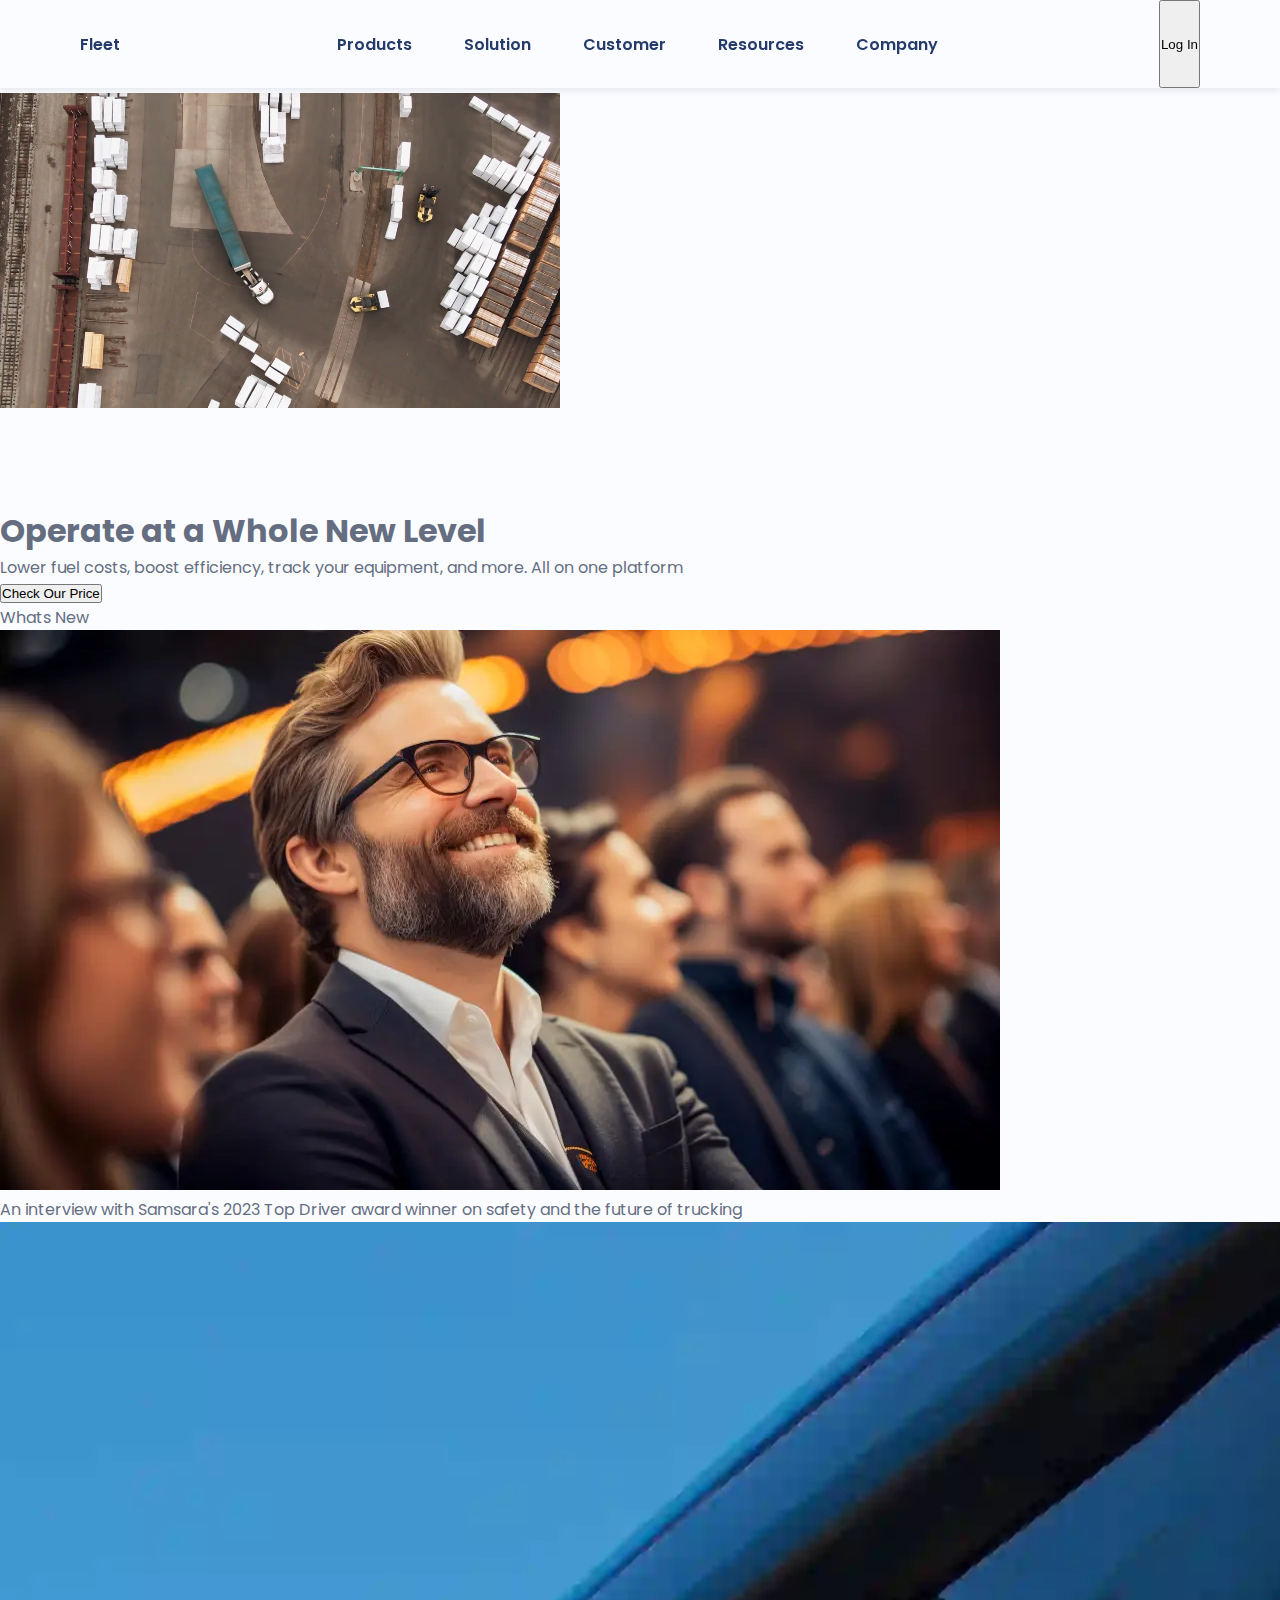
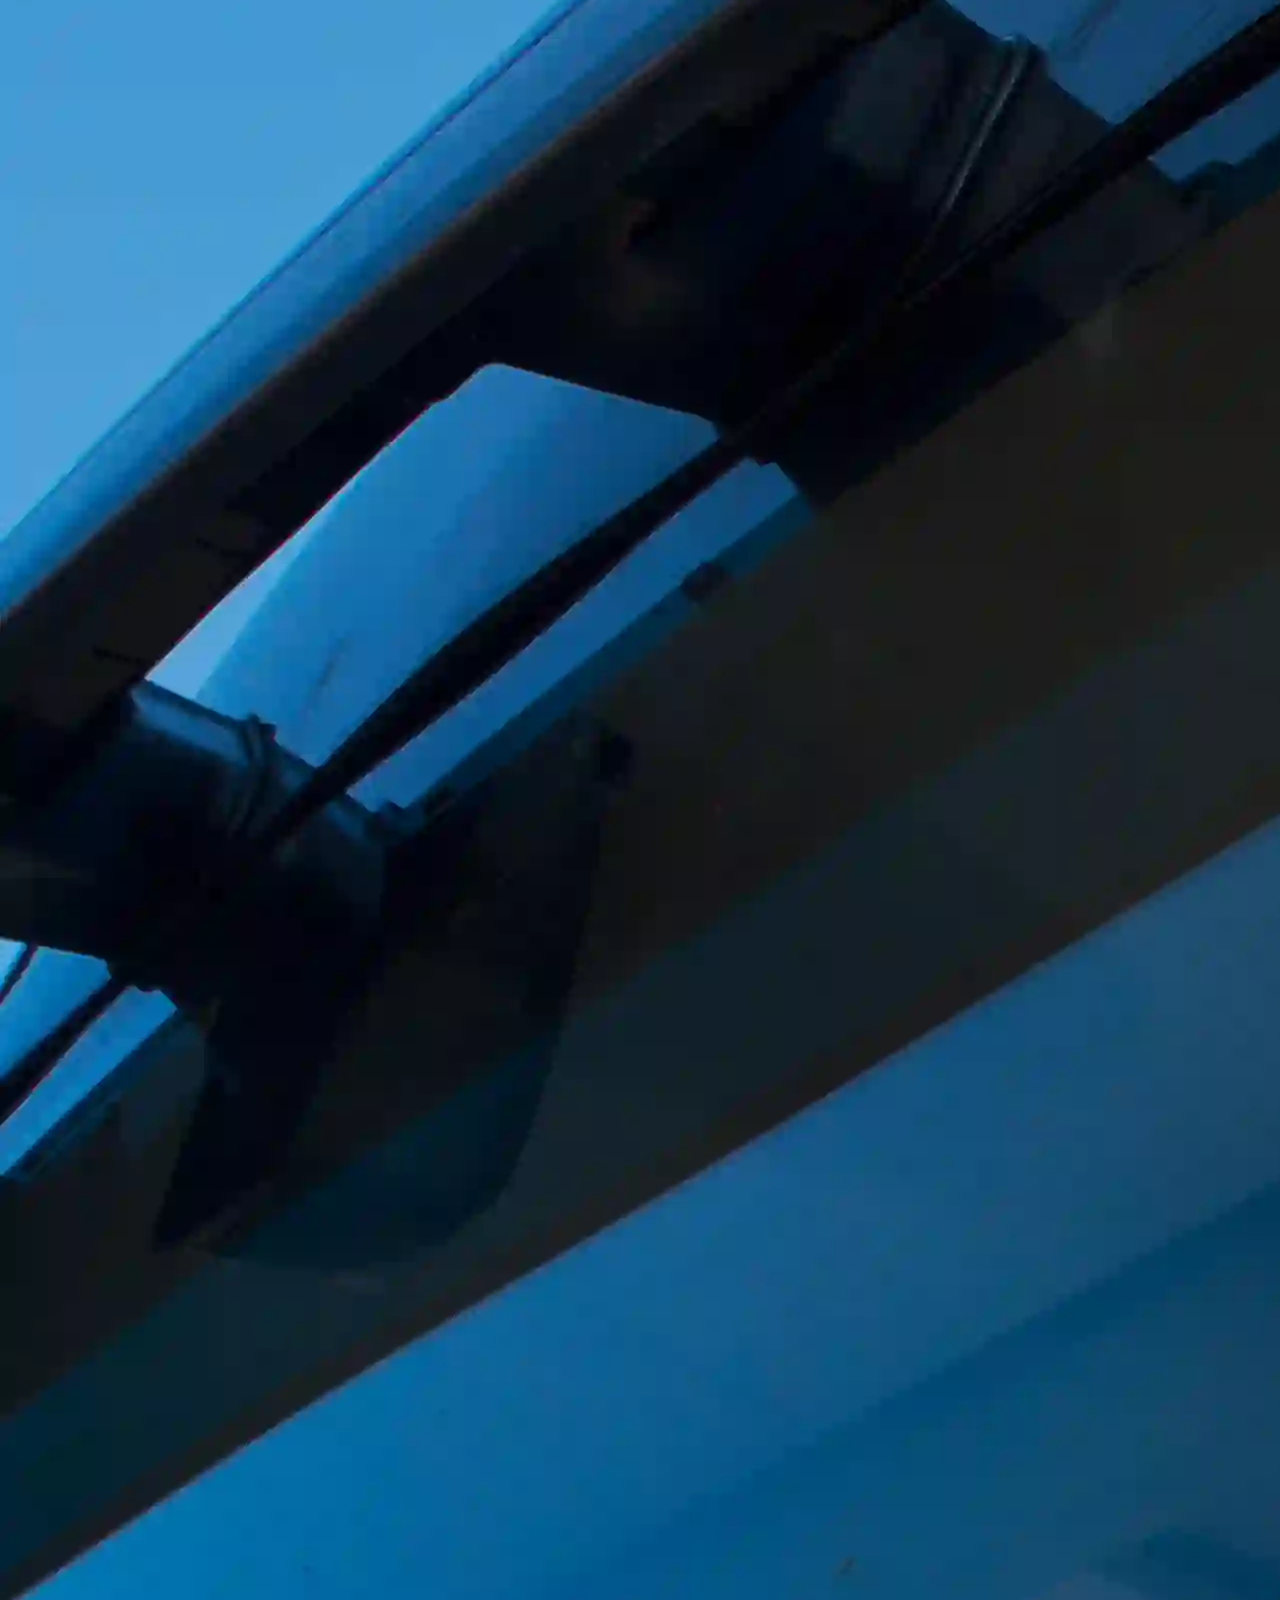
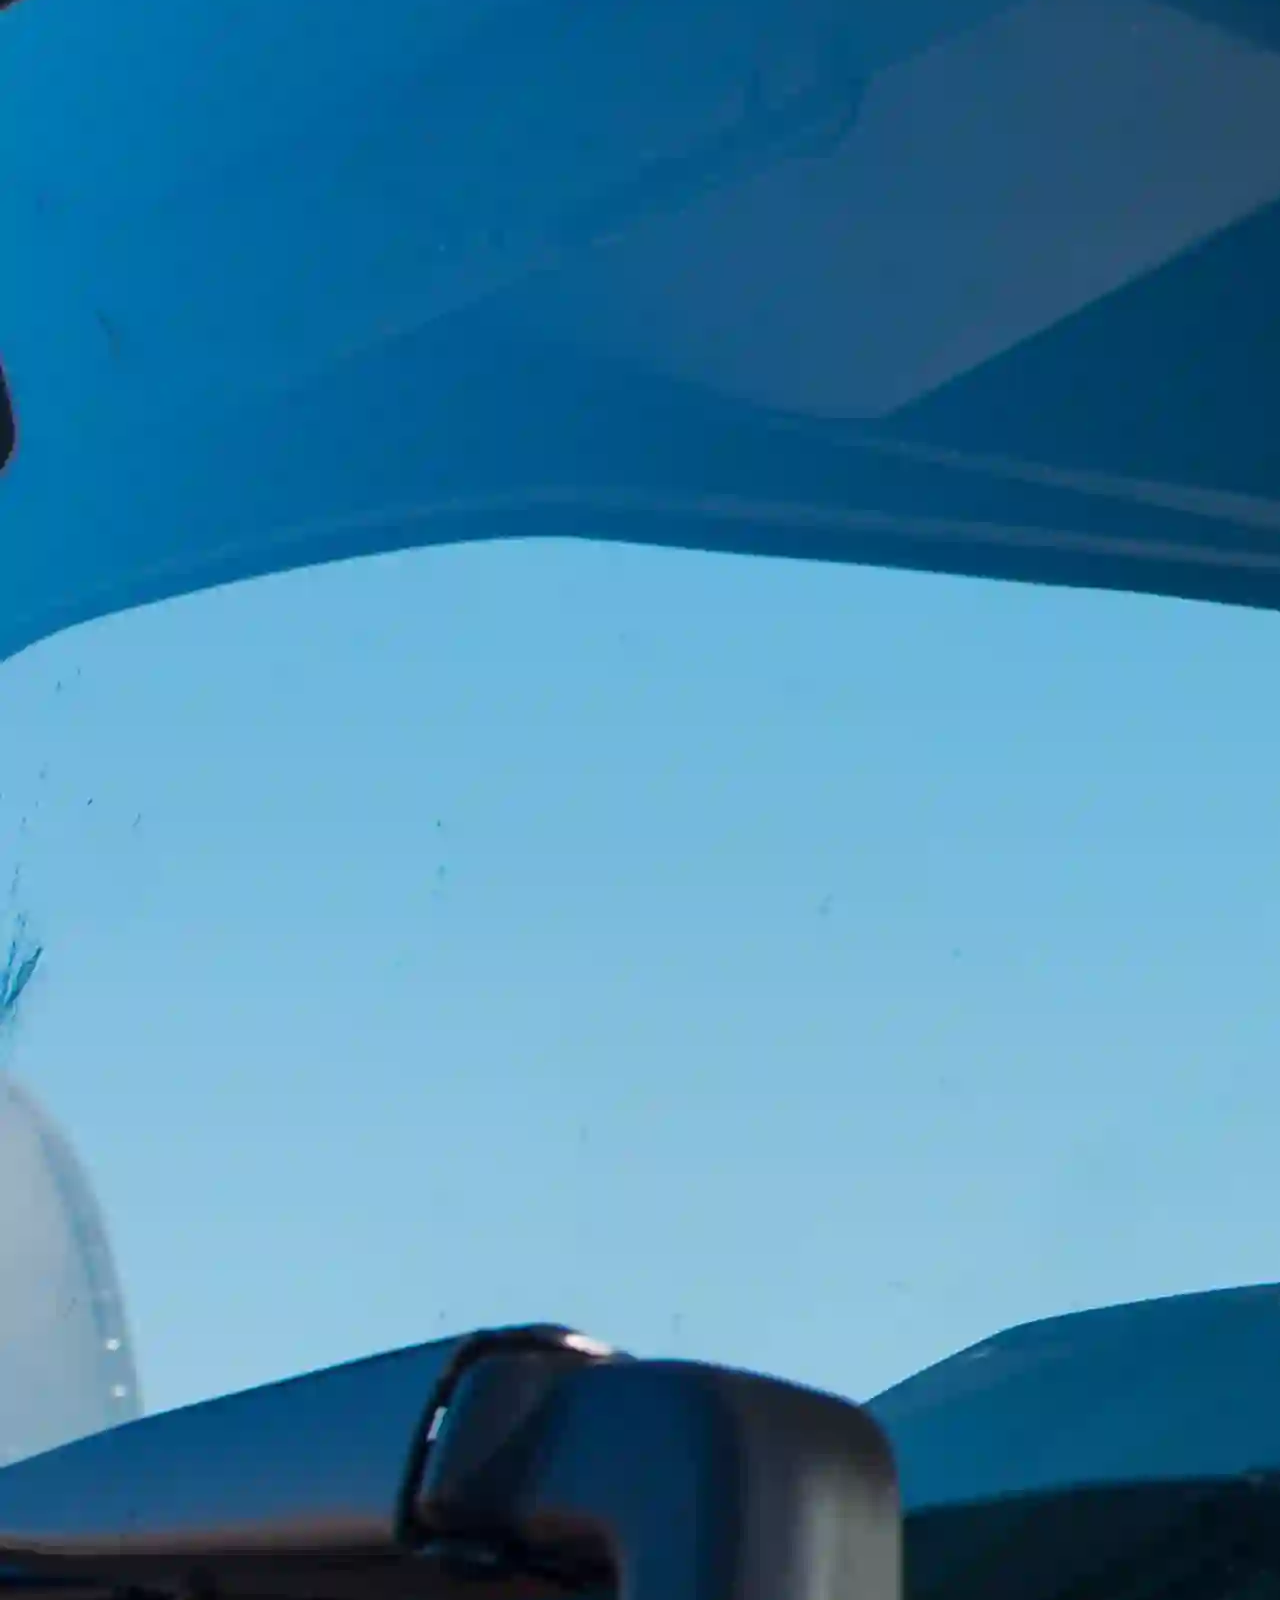
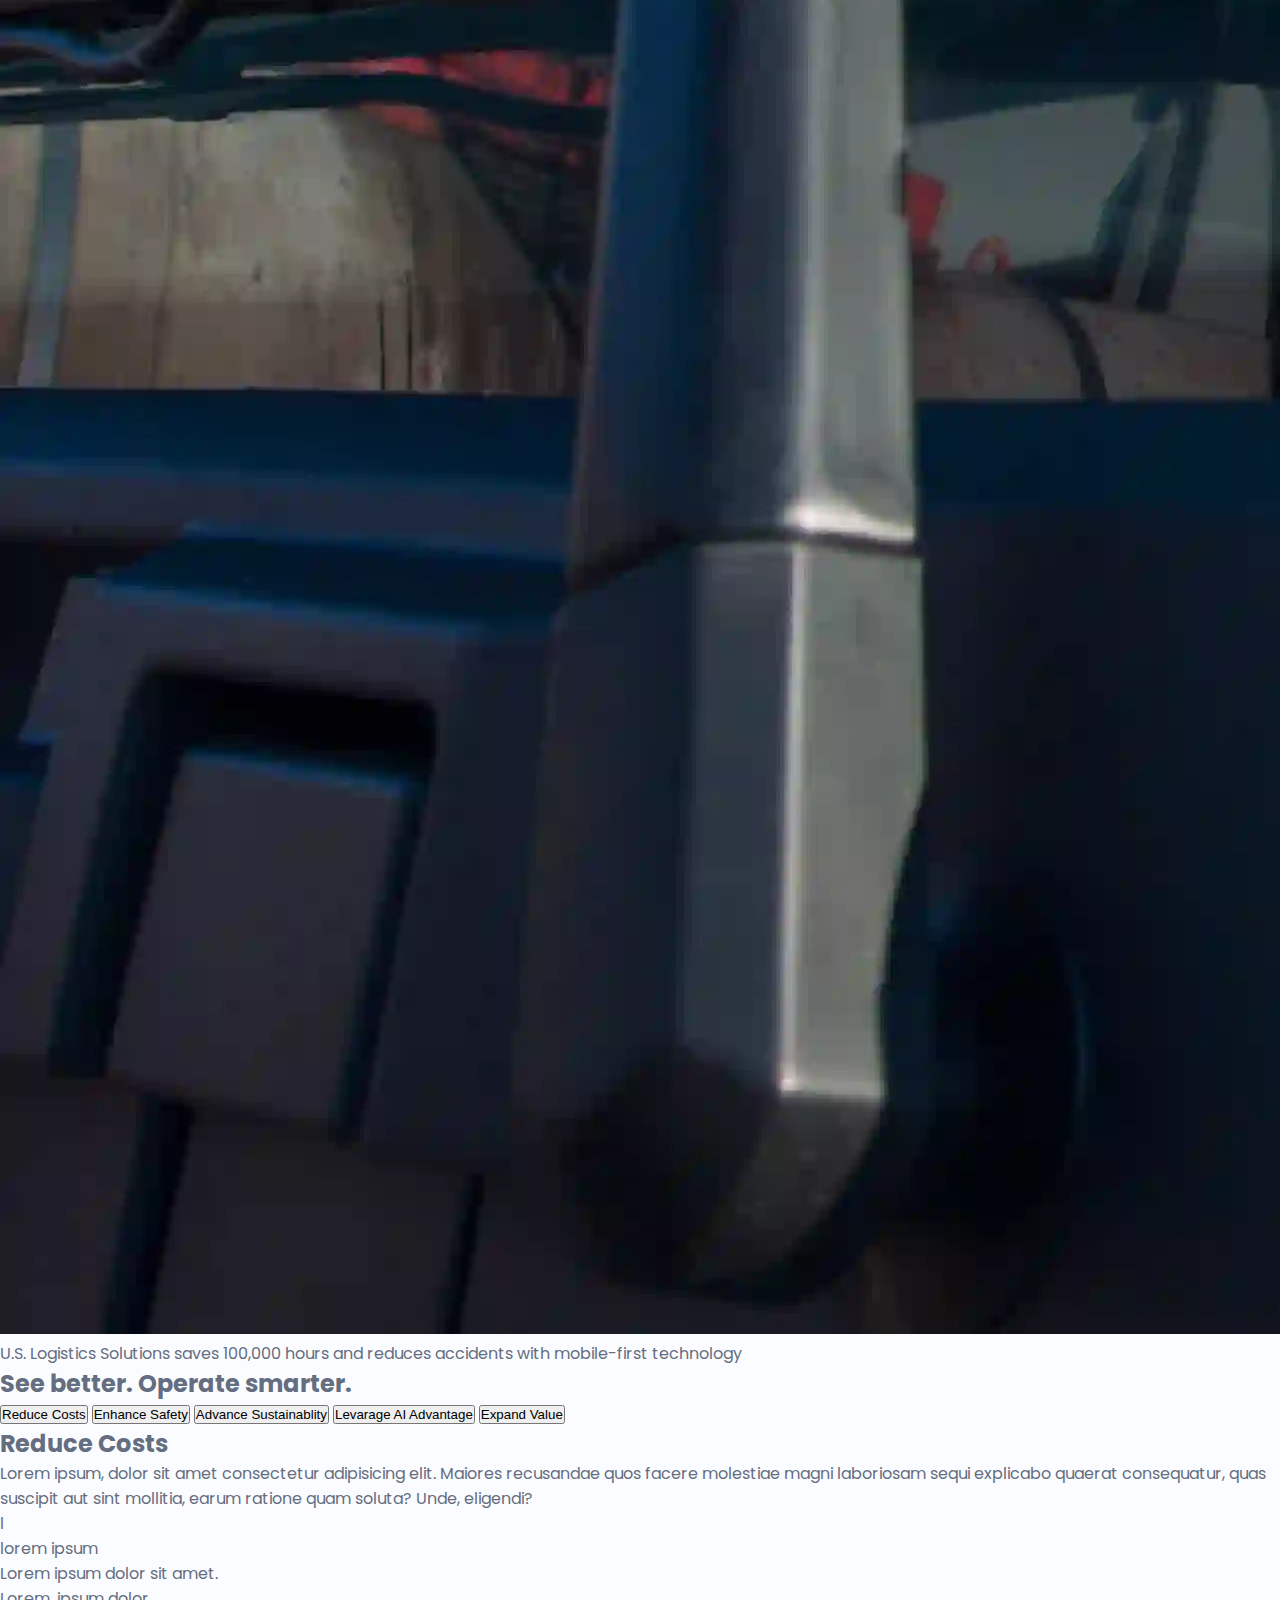
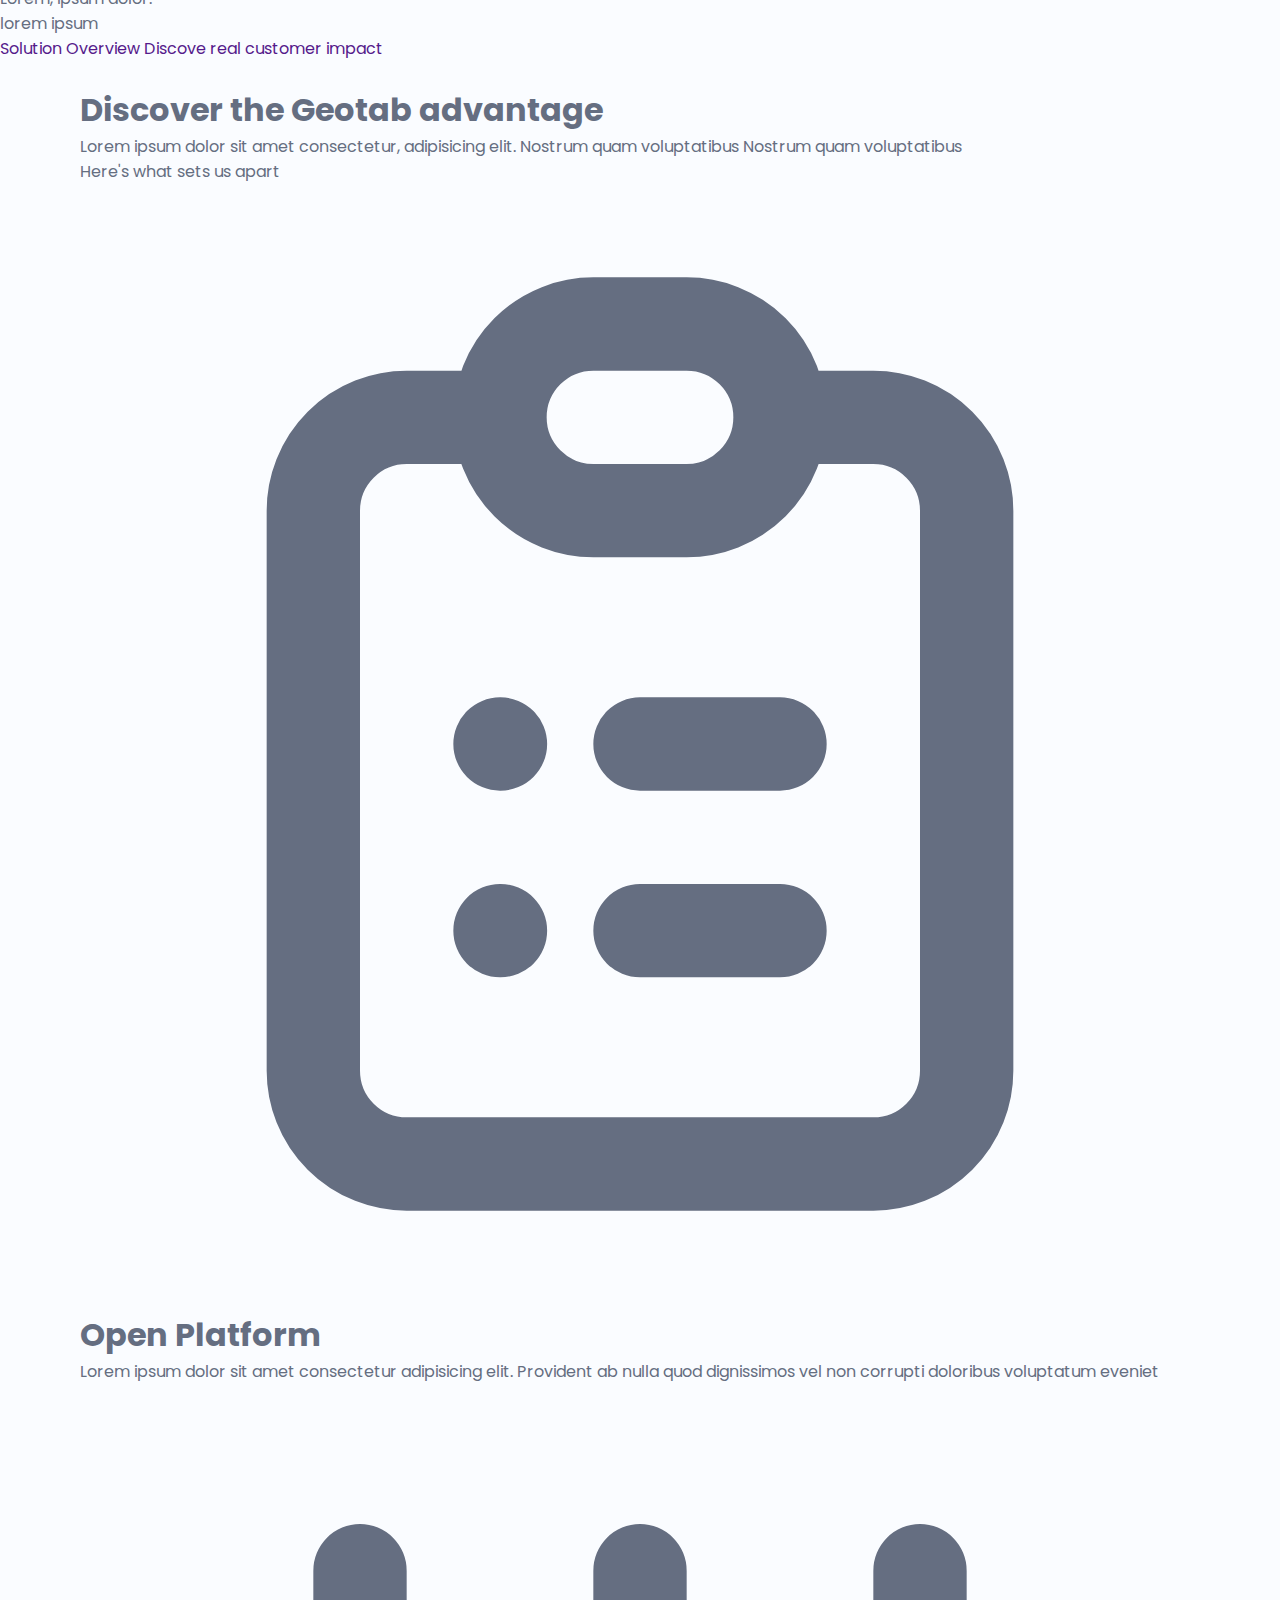
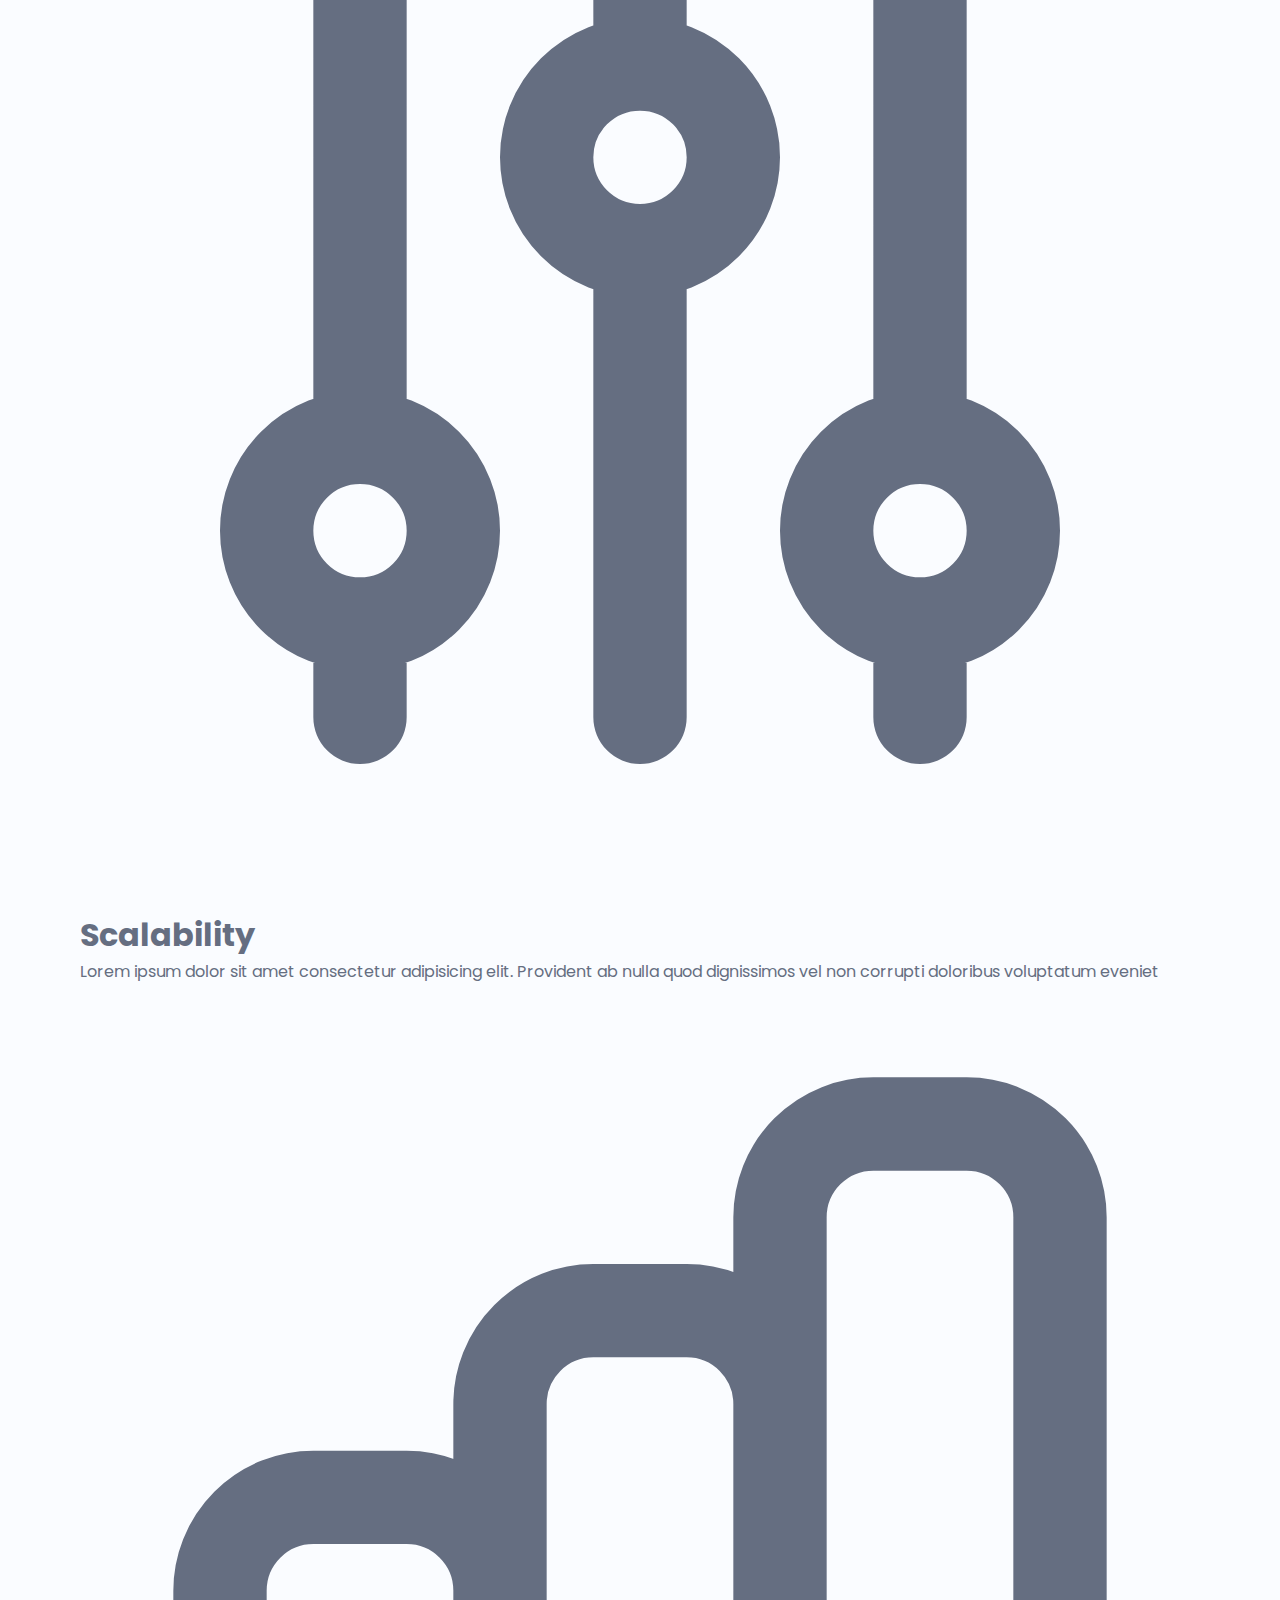
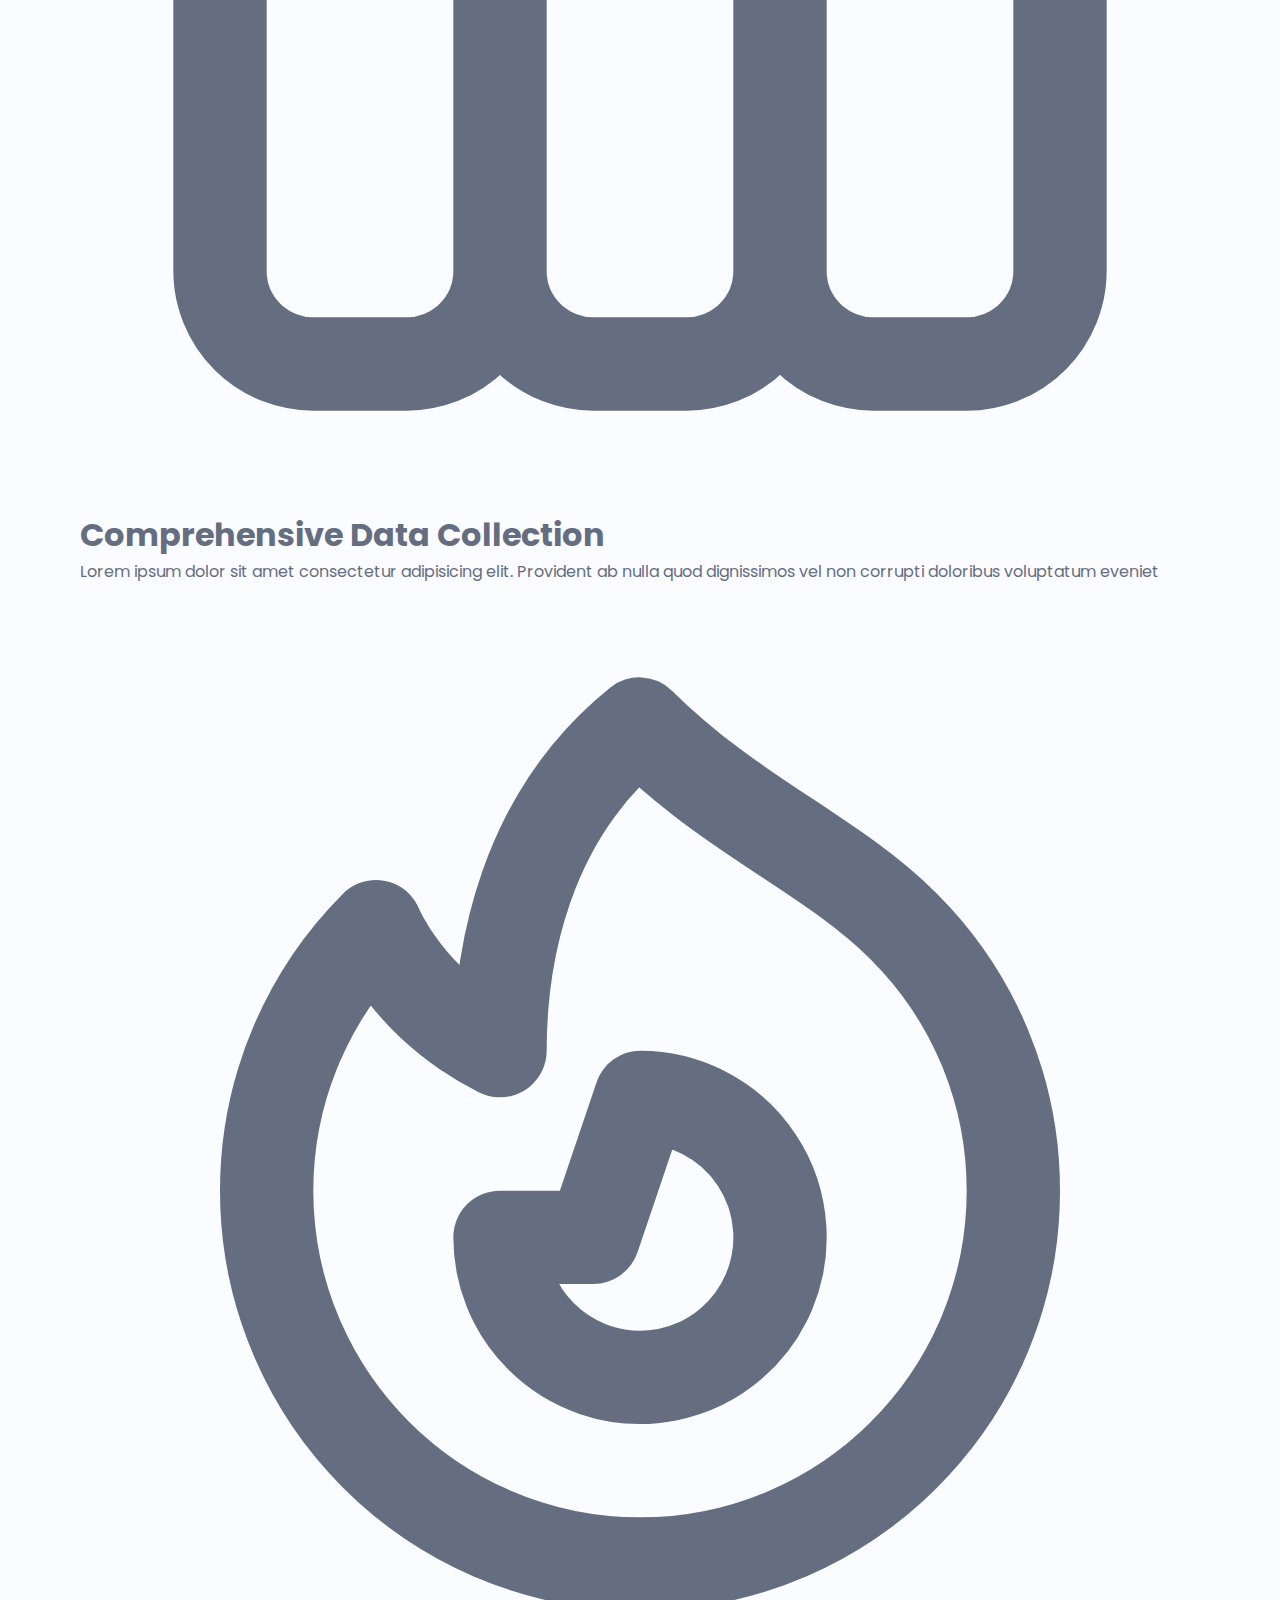
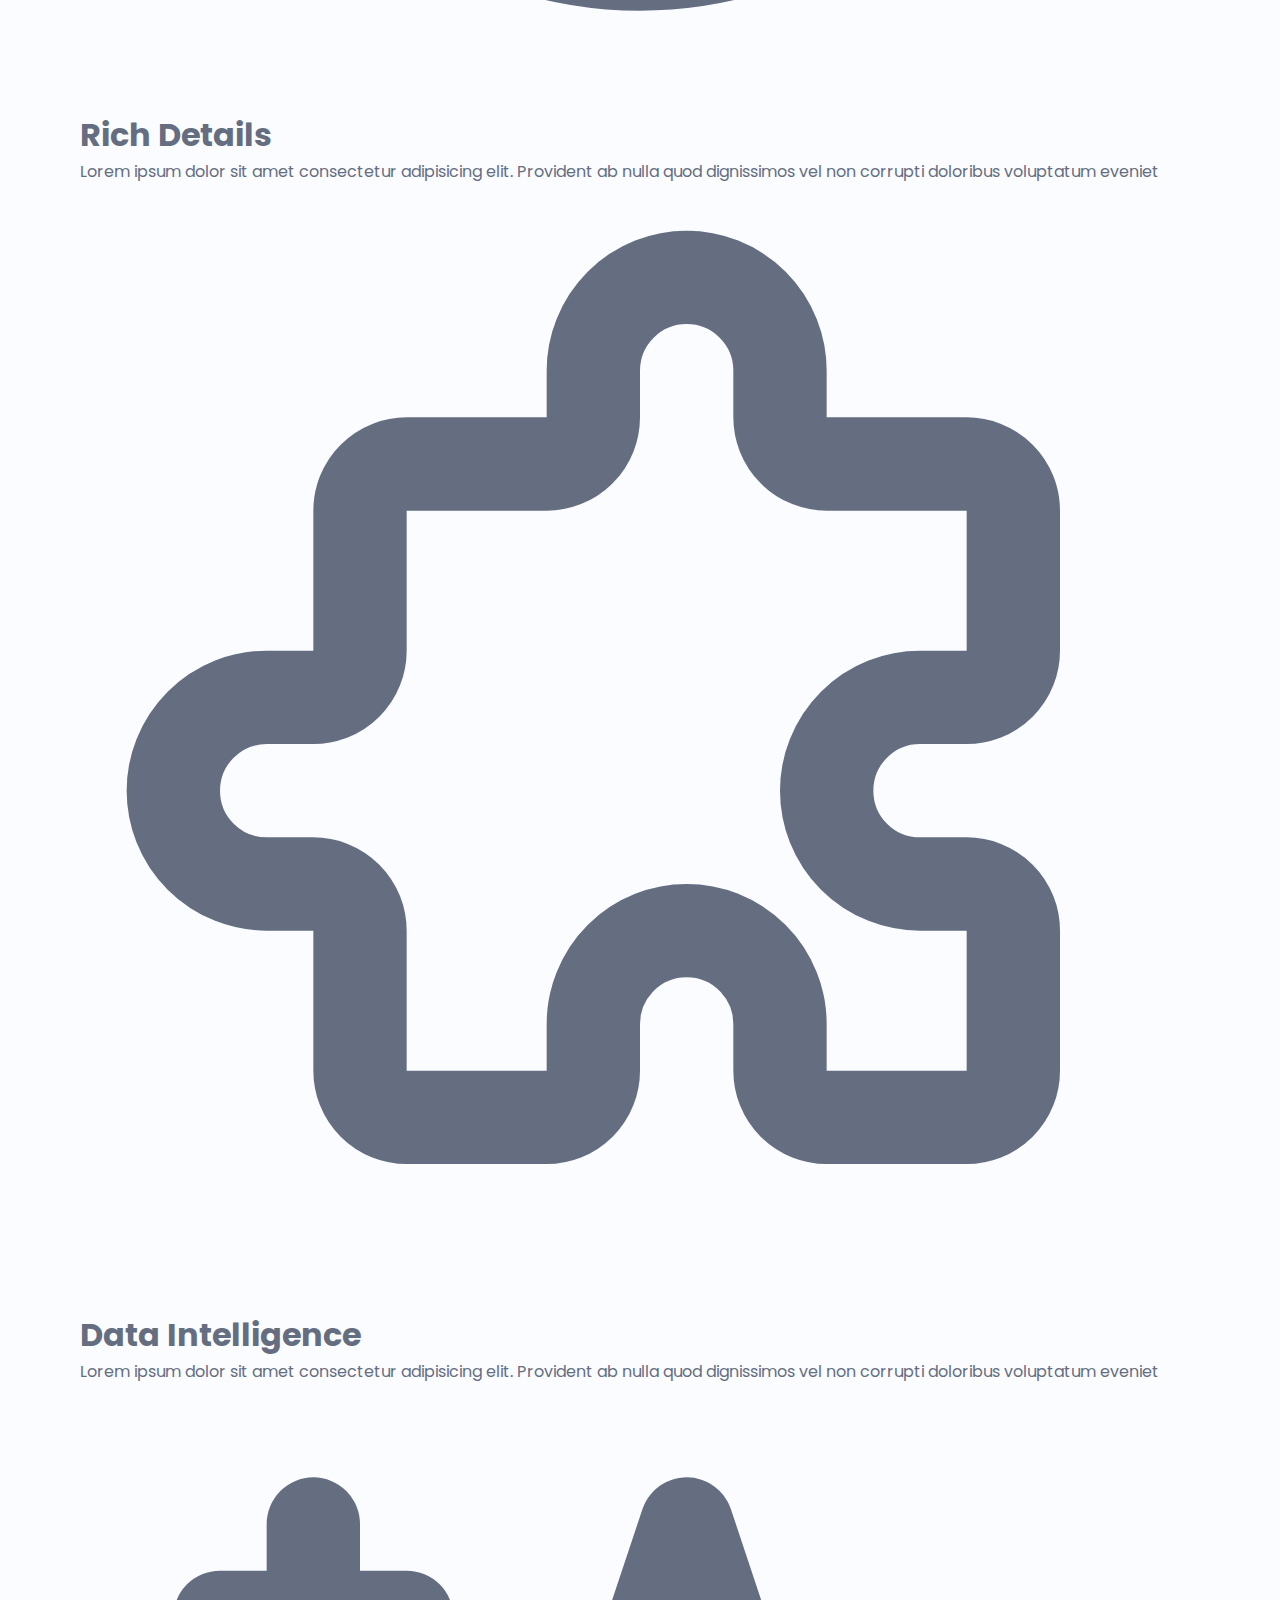
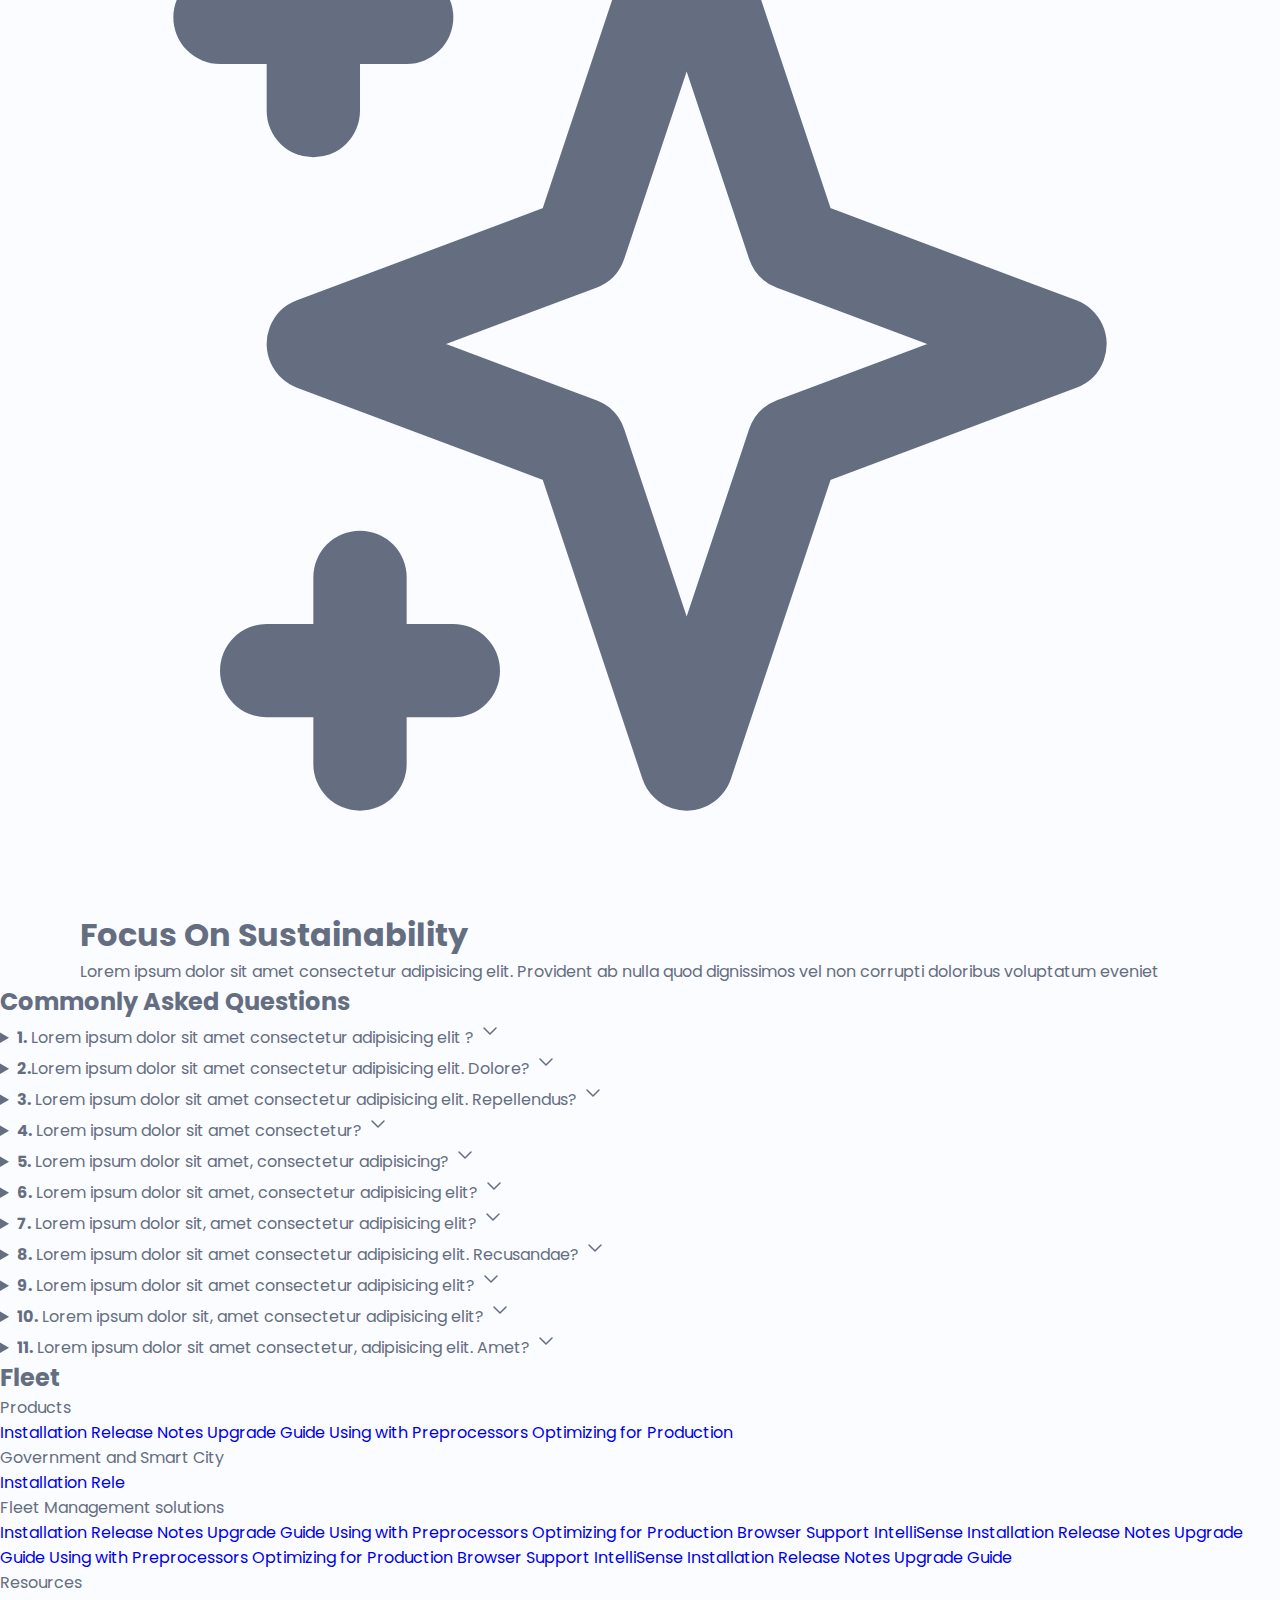
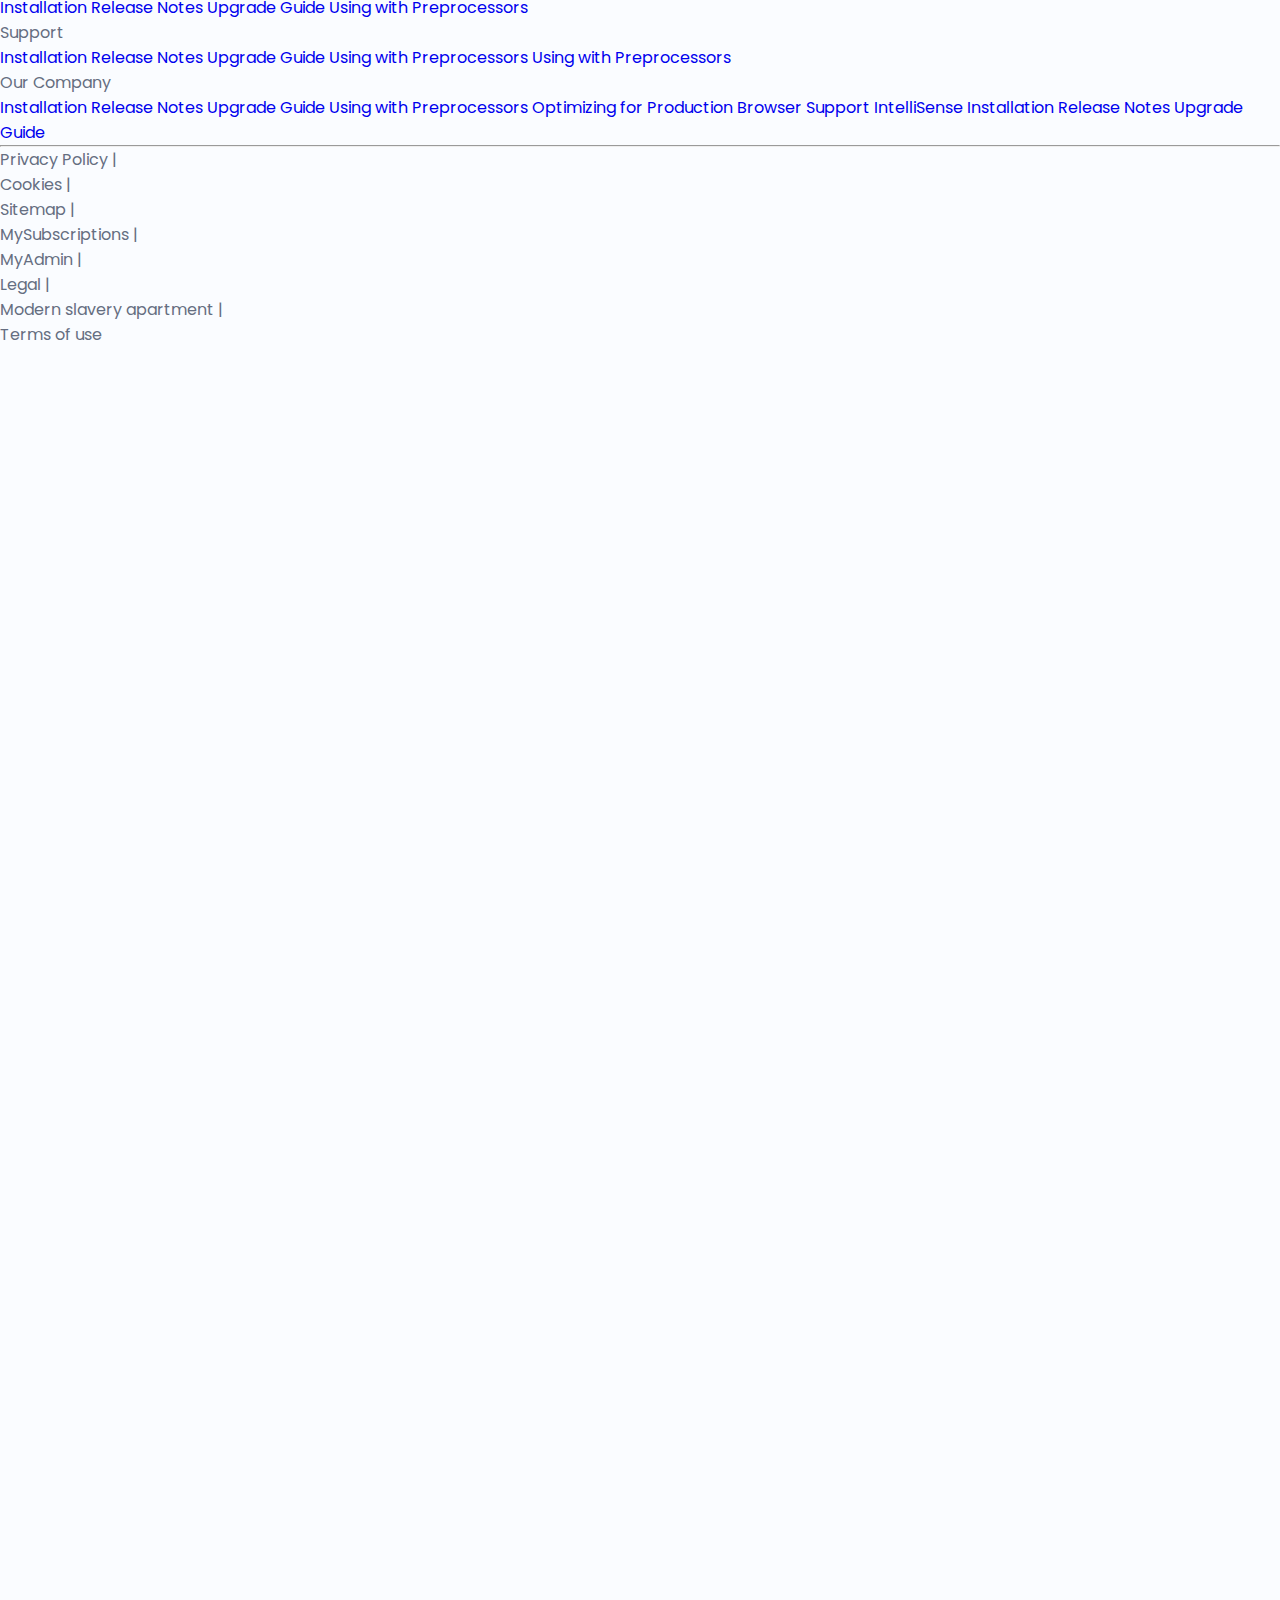
==== commit d5a01b29: "aakarsh" ====
--- a/index.html
+++ b/index.html
@@ -463,8 +463,10 @@
 
 
     <!---------- banner starts from here ----------->
-    <div class=" relative overflow-hidden min-w-full lg:h-[65vh] bg-cover">
-        <video class="lg:min-w-full lg:min-h-full brightness-50" src="./assets/video/fleetbanner.mp4" loop muted autoplay>
+    <div class=" relative overflow-hidden min-w-full lg:h-[65vh]">
+        <video
+        width="560"
+        height="500" class="lg:min-w-full lg:min-h-full brightness-50" src="./assets/video/fleetbanner.mp4" loop muted autoplay>
         </video>
         <div class="absolute top-16 md:top-1/2 inset-x-0 z-10 mx-[10vw]">
             <h1 class=" text-white md:text-4xl lg:text-6xl font-semibold text-center mb-3">Operate at a Whole New Level
